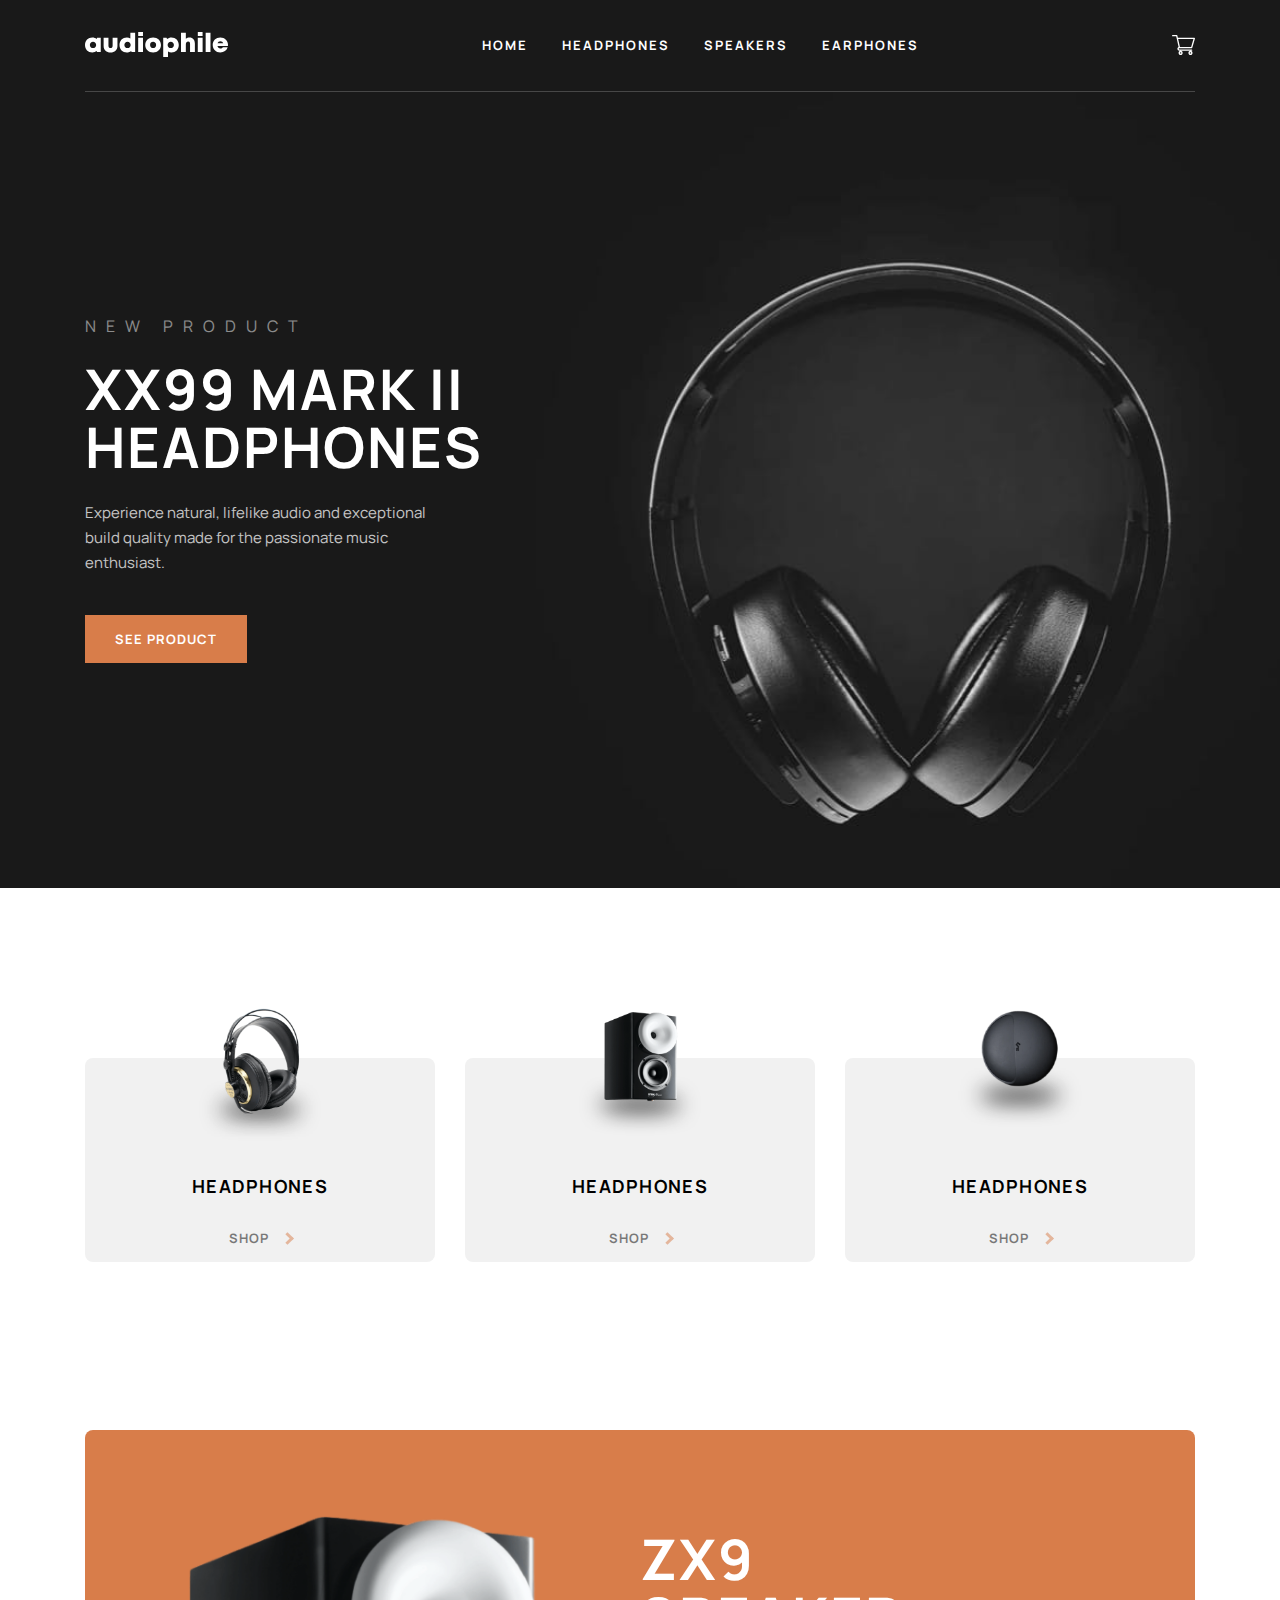
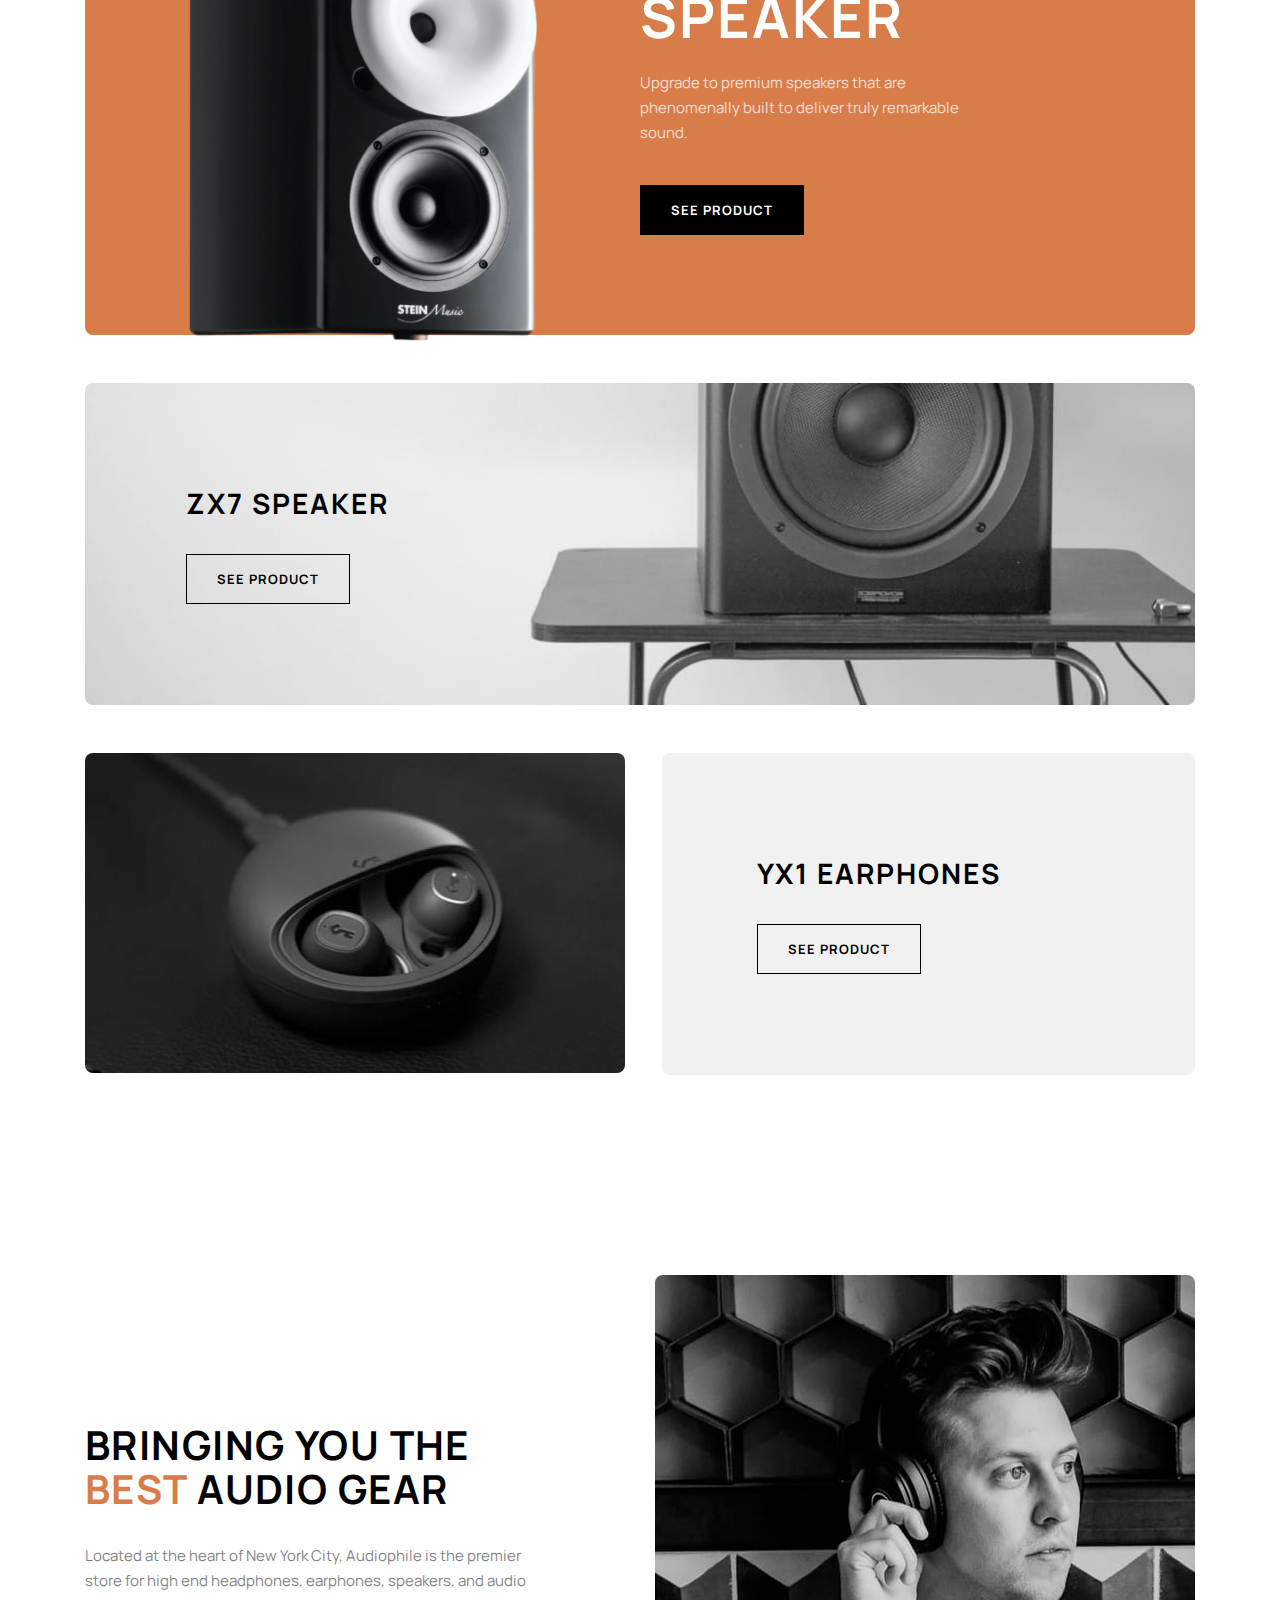
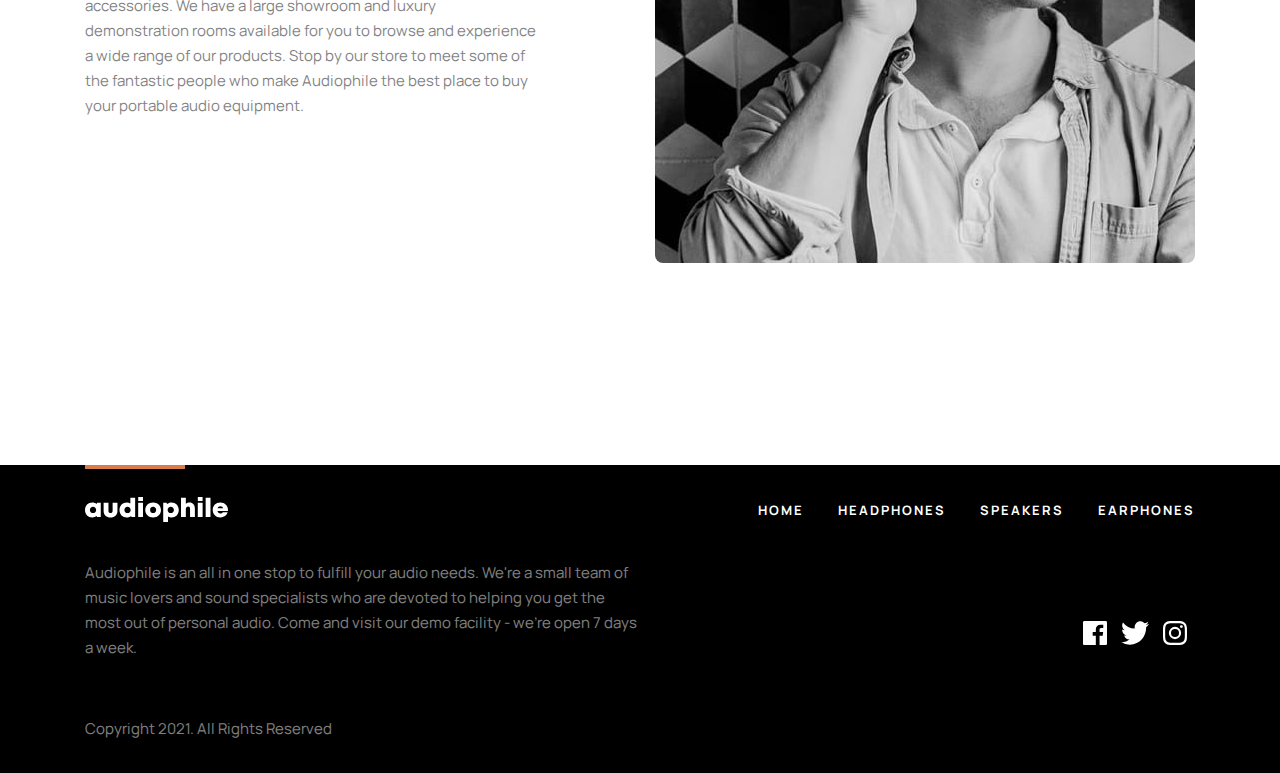
==== index.html @ 74ce6691 "audiophile" ====
<!DOCTYPE html>
<html lang="en">
  <head>
    <meta charset="UTF-8" />
    <meta http-equiv="X-UA-Compatible" content="IE=edge" />
    <meta name="viewport" content="width=device-width, initial-scale=1.0" />
    <title>Audiophile</title>
    <link rel="stylesheet" href="assets/css/global.css" />
  </head>
  <body>
    <header>
      <div class="container">
        <div class="logo">
          <a href="index.html">
            <img src="assets/images/shared/desktop/logo.svg" alt="logo" />
          </a>
        </div>
        <nav>
          <ul>
            <li>
              <a href="index.html">home</a>
            </li>
            <li>
              <a href="#">headphones</a>
            </li>
            <li>
              <a href="#">speakers</a>
            </li>
            <li>
              <a href="#">earphones</a>
            </li>
          </ul>
        </nav>
        <div class="cart">
          <a href="#">
            <img src="assets/images/shared/desktop/icon-cart.svg" alt="cart" />
          </a>
        </div>
      </div>
    </header>

    <main>
      <section class="new-product">
        <div class="container">
          <div class="text-content">
            <h3>new product</h3>
            <h1>
              XX99 Mark II <br />
              HeadphoneS
            </h1>
            <p>
              Experience natural, lifelike audio and exceptional build quality
              made for the passionate music enthusiast.
            </p>
            <button type="button">see product</button>
          </div>
        </div>
      </section>
      <section class="products">
        <div class="container">
          <a href="#"
            ><div>
              <img
                src="assets/images/shared/desktop/image-category-thumbnail-headphones.png"
                alt="headphones"
              />
              <h2>headphones</h2>
              <button><span>shop</span></button>
            </div></a
          >
          <a href="#"
            ><div>
              <img
                src="assets/images/shared/desktop/image-category-thumbnail-speakers.png"
                alt="headphones"
              />
              <h2>headphones</h2>
              <button><span>shop</span></button>
            </div></a
          >
          <a href="#"
            ><div>
              <img
                src="assets/images/shared/desktop/image-category-thumbnail-earphones.png"
                alt="headphones"
              />
              <h2>headphones</h2>
              <button><span>shop</span></button>
            </div></a
          >
        </div>
      </section>
      <section class="products-layout">
        <div class="container">
          <div class="speaker1">
            <div class="img-container">
              <img
                src="assets/images/home/desktop/image-speaker-zx9.png"
                alt="speaker"
              />
            </div>
            <div class="text-content">
              <h2>
                ZX9 <br />
                SPEAKER
              </h2>
              <p>
                Upgrade to premium speakers that are phenomenally built to
                deliver truly remarkable sound.
              </p>
              <button type="button">see product</button>
            </div>
          </div>
          <div class="speaker2">
            <div class="text-content">
              <h2>ZX7 SPEAKER</h2>
              <button>see product</button>
            </div>
          </div>
          <div class="earphones">
            <div class="img-container">
              <img
                src="assets/images/home/desktop/image-earphones-yx1.jpg"
                alt="earphones"
              />
            </div>
            <div class="text-container">
              <div class="text-content">
                <h2>YX1 EARPHONES</h2>
                <button>see product</button>
              </div>
            </div>
          </div>
        </div>
      </section>
      <section class="audio-gear">
        <div class="container">
          <div class="text-container">
            <div class="text-content">
              <h2>Bringing you the <strong>best</strong> audio gear</h2>
              <p>
                Located at the heart of New York City, Audiophile is the premier
                store for high end headphones, earphones, speakers, and audio
                accessories. We have a large showroom and luxury demonstration
                rooms available for you to browse and experience a wide range of
                our products. Stop by our store to meet some of the fantastic
                people who make Audiophile the best place to buy your portable
                audio equipment.
              </p>
            </div>
          </div>
          <div class="img-container">
            <img
              src="assets/images/shared/desktop/image-best-gear.jpg"
              alt="gear"
            />
          </div>
        </div>
      </section>
    </main>
    
    <footer>
      <div class="container">
          <div class="rect">

          </div>
        <div class="navigation">
          <div class="logo">
            <a href="index.html">
              <img src="assets/images/shared/desktop/logo.svg" alt="logo" />
            </a>
          </div>
          <nav>
            <ul>
              <li>
                <a href="index.html">home</a>
              </li>
              <li>
                <a href="#">headphones</a>
              </li>
              <li>
                <a href="#">speakers</a>
              </li>
              <li>
                <a href="#">earphones</a>
              </li>
            </ul>
          </nav>
        </div>
        <div class="info">
          <div class="about">
            <p class="about-text">
              Audiophile is an all in one stop to fulfill your audio needs.
              We're a small team of music lovers and sound specialists who are
              devoted to helping you get the most out of personal audio. Come
              and visit our demo facility - we’re open 7 days a week.
            </p>
            <p class="copyright">Copyright 2021. All Rights Reserved</p>
          </div>
          <div class="social">
            <a href=""
              ><img
                src="assets/images/shared/desktop/icon-facebook.svg"
                alt="icon-facebook"
            /></a>
            <a href=""
              ><img
                src="assets/images/shared/desktop/icon-twitter.svg"
                alt="icon-twitter"
            /></a>
            <a href=""
              ><img
                src="assets/images/shared/desktop/icon-instagram.svg"
                alt="icon-instagram"
            /></a>
          </div>
        </div>
      </div>
    </footer>
  </body>
</html>
---- assets/css/global.css ----
* {
  -webkit-box-sizing: border-box;
          box-sizing: border-box;
}

.container {
  max-width: 1110px;
  width: 100%;
  margin: 0 auto;
}

/*#region mixins*/
/*#endregion mixins*/
/*#region colors*/
/*#endregion colors*/
/*#region fonts*/
@font-face {
  font-family: "Manrope-regular";
  src: url("../../assets/fonts/manrope-regular/Manrope-Regular.woff2") format("woff2"), url("../../assets/fonts/manrope-regular/Manrope-Regular.woff") format("woff"), url("../../assets/fonts/manrope-regular/Manrope-Regular.ttf") format("truetype");
  font-weight: normal;
  font-style: normal;
  font-display: swap;
}

@font-face {
  font-family: "Manrope-bold";
  src: url("../../assets/fonts/manrope-bold/Manrope-Bold.woff2") format("woff2"), url("../../assets/fonts/manrope-bold/Manrope-Bold.woff") format("woff"), url("../../assets/fonts/manrope-bold/Manrope-Bold.ttf") format("truetype");
  font-weight: bold;
  font-style: normal;
  font-display: swap;
}

/*#endregion fonts*/
/*#region resetScss*/
html,
body,
div,
span,
applet,
object,
iframe,
h1,
h2,
h3,
h4,
h5,
h6,
p,
blockquote,
pre,
a,
abbr,
acronym,
address,
big,
cite,
code,
del,
dfn,
em,
img,
ins,
kbd,
q,
s,
samp,
small,
strike,
strong,
sub,
sup,
tt,
var,
b,
u,
i,
center,
dl,
dt,
dd,
ol,
ul,
li,
fieldset,
form,
label,
legend,
table,
caption,
tbody,
tfoot,
thead,
tr,
th,
td,
article,
aside,
canvas,
details,
embed,
figure,
figcaption,
footer,
header,
hgroup,
menu,
nav,
output,
ruby,
section,
summary,
time,
mark,
audio,
video {
  margin: 0;
  padding: 0;
  border: 0;
  font-size: 100%;
  font: inherit;
  vertical-align: baseline;
}

/* HTML5 display-role reset for older browsers */
article,
aside,
details,
figcaption,
figure,
footer,
header,
hgroup,
menu,
nav,
section {
  display: block;
}

body {
  line-height: 1;
}

ol,
ul {
  list-style: none;
}

blockquote,
q {
  quotes: none;
}

blockquote:before, blockquote:after {
  content: "";
  content: none;
}

q:before, q:after {
  content: "";
  content: none;
}

table {
  border-collapse: collapse;
  border-spacing: 0;
}

a {
  text-decoration: none;
}

/*#endregion resetScss*/
body {
  font-family: "manrope-regular";
}

body header {
  background: #191919;
  width: 100%;
}

body header .container {
  padding: 32px 0;
  border-bottom: 1px solid rgba(255, 255, 255, 0.2);
  display: -webkit-box;
  display: -ms-flexbox;
  display: flex;
  -webkit-box-pack: justify;
      -ms-flex-pack: justify;
          justify-content: space-between;
  -webkit-box-align: center;
      -ms-flex-align: center;
          align-items: center;
}

body header .container nav ul {
  display: -webkit-box;
  display: -ms-flexbox;
  display: flex;
}

body header .container nav ul li {
  margin: 0 17px;
}

body header .container nav ul li a {
  color: #fff;
  text-transform: uppercase;
  font-family: "manrope-bold";
  letter-spacing: 2px;
  line-height: 25px;
  font-size: 13px;
}

body header .container nav ul li a:hover {
  color: #d87d4a;
}

body main section.new-product {
  width: 100%;
  background: url("../../assets/images/home/desktop/image-hero.jpg") no-repeat;
  background-size: cover;
  background-position: bottom;
  padding: 225px 0;
}

body main section.new-product .container {
  display: -webkit-box;
  display: -ms-flexbox;
  display: flex;
  -webkit-box-pack: start;
      -ms-flex-pack: start;
          justify-content: flex-start;
  -webkit-box-align: center;
      -ms-flex-align: center;
          align-items: center;
}

body main section.new-product .container .text-content {
  width: 36%;
  color: #fff;
}

body main section.new-product .container .text-content h3 {
  line-height: 19px;
  letter-spacing: 10px;
  text-transform: uppercase;
  opacity: 0.5;
}

body main section.new-product .container .text-content h1 {
  font-family: "manrope-bold";
  font-size: 56px;
  line-height: 58px;
  letter-spacing: 2px;
  text-transform: uppercase;
  margin: 24px 0;
}

body main section.new-product .container .text-content p {
  width: 87%;
  opacity: 0.75;
  font-size: 15px;
  line-height: 25px;
  margin-bottom: 40px;
}

body main section.new-product .container .text-content button {
  text-transform: uppercase;
  border: none;
  outline: none;
  background: #d87d4a;
  color: #fff;
  font-family: "manrope-bold";
  font-size: 13px;
  line-height: 18px;
  letter-spacing: 1px;
  padding: 15px 30px;
  cursor: pointer;
}

body main section.new-product .container .text-content button:hover {
  background: #fbaf85;
}

body main section.products {
  margin-top: 120px;
}

body main section.products .container {
  display: -webkit-box;
  display: -ms-flexbox;
  display: flex;
  -webkit-box-pack: justify;
      -ms-flex-pack: justify;
          justify-content: space-between;
  position: relative;
}

body main section.products .container a div {
  display: -webkit-box;
  display: -ms-flexbox;
  display: flex;
  -webkit-box-pack: end;
      -ms-flex-pack: end;
          justify-content: flex-end;
  -webkit-box-align: center;
      -ms-flex-align: center;
          align-items: center;
  -webkit-box-orient: vertical;
  -webkit-box-direction: normal;
      -ms-flex-direction: column;
          flex-direction: column;
  width: 350px;
  margin-top: 50px;
  background: #f1f1f1;
  border-radius: 8px;
}

body main section.products .container a div img {
  width: 144px;
  position: absolute;
  top: 0;
}

body main section.products .container a div h2 {
  font-family: "manrope-bold";
  margin-top: 116px;
  margin-bottom: 15px;
  font-size: 18px;
  line-height: 25px;
  letter-spacing: 1.29px;
  text-transform: uppercase;
  color: #000;
}

body main section.products .container a div button {
  text-transform: uppercase;
  border: none;
  outline: none;
  background: none;
  color: black;
  opacity: 0.5;
  font-family: "manrope-bold";
  font-size: 13px;
  line-height: 18px;
  letter-spacing: 1px;
  padding: 15px 30px;
  cursor: pointer;
}

body main section.products .container a div button:hover {
  color: #d87d4a;
}

body main section.products .container a div button span::after {
  content: "";
  border: solid #d87d4a;
  border-width: 0 3px 3px 0;
  display: inline-block;
  padding: 3px;
  margin-left: 14px;
  -webkit-transform: rotate(-45deg);
          transform: rotate(-45deg);
}

body main section.products-layout {
  margin-top: 168px;
  margin-bottom: 200px;
}

body main section.products-layout .container div {
  border-radius: 8px;
}

body main section.products-layout .container .speaker1 {
  background: #d87d4a;
  display: -webkit-box;
  display: -ms-flexbox;
  display: flex;
  -webkit-box-align: center;
      -ms-flex-align: center;
          align-items: center;
  padding: 100px 0;
  color: #fff;
  position: relative;
}

body main section.products-layout .container .speaker1 div {
  width: 50%;
}

body main section.products-layout .container .speaker1 .img-container {
  height: 100%;
  display: -webkit-box;
  display: -ms-flexbox;
  display: flex;
  -webkit-box-pack: center;
      -ms-flex-pack: center;
          justify-content: center;
  -webkit-box-align: end;
      -ms-flex-align: end;
          align-items: flex-end;
  -ms-flex-item-align: end;
      align-self: flex-end;
}

body main section.products-layout .container .speaker1 .img-container img {
  width: 350px;
  position: absolute;
  bottom: -6px;
}

body main section.products-layout .container .speaker1 .text-content h2 {
  font-size: 56px;
  line-height: 58px;
  letter-spacing: 2px;
  text-transform: uppercase;
  font-family: "manrope-bold";
}

body main section.products-layout .container .speaker1 .text-content p {
  width: 60%;
  margin: 24px 0 40px 0;
  opacity: 0.75;
  font-weight: 500;
  font-size: 15px;
  line-height: 25px;
}

body main section.products-layout .container .speaker1 .text-content button {
  text-transform: uppercase;
  border: 1px solid #000;
  outline: none;
  background: none;
  color: #000;
  font-family: "manrope-bold";
  font-size: 13px;
  line-height: 18px;
  letter-spacing: 1px;
  padding: 15px 30px;
  cursor: pointer;
  background: #000;
  color: #fff;
}

body main section.products-layout .container .speaker1 .text-content button:hover {
  background: #000;
  color: white;
}

body main section.products-layout .container .speaker1 .text-content button:hover {
  background: #4c4c4c;
  border: none;
}

body main section.products-layout .container .speaker2 {
  height: 100%;
  background-image: url(../../assets/images/home/desktop/image-speaker-zx7.jpg);
  padding: 101px;
  background-size: 100% 100%;
  background-repeat: no-repeat;
  background-position: left top;
  margin: 48px 0;
}

body main section.products-layout .container .speaker2 .text-content h2 {
  font-family: "manrope-bold";
  font-size: 28px;
  line-height: 38px;
  letter-spacing: 2px;
  text-transform: uppercase;
  margin-bottom: 32px;
}

body main section.products-layout .container .speaker2 .text-content button {
  text-transform: uppercase;
  border: 1px solid #000;
  outline: none;
  background: none;
  color: #000;
  font-family: "manrope-bold";
  font-size: 13px;
  line-height: 18px;
  letter-spacing: 1px;
  padding: 15px 30px;
  cursor: pointer;
}

body main section.products-layout .container .speaker2 .text-content button:hover {
  background: #000;
  color: white;
}

body main section.products-layout .container .earphones {
  display: -webkit-box;
  display: -ms-flexbox;
  display: flex;
  -webkit-box-pack: justify;
      -ms-flex-pack: justify;
          justify-content: space-between;
}

body main section.products-layout .container .earphones div {
  width: 48%;
}

body main section.products-layout .container .earphones img {
  border-radius: 8px;
}

body main section.products-layout .container .earphones .text-container {
  background: #f1f1f1;
  padding-left: 95px;
  display: -webkit-box;
  display: -ms-flexbox;
  display: flex;
  -webkit-box-orient: vertical;
  -webkit-box-direction: normal;
      -ms-flex-direction: column;
          flex-direction: column;
  -webkit-box-pack: center;
      -ms-flex-pack: center;
          justify-content: center;
}

body main section.products-layout .container .earphones .text-container .text-content {
  width: 100%;
}

body main section.products-layout .container .earphones .text-container .text-content h2 {
  font-family: "manrope-bold";
  font-size: 28px;
  line-height: 38px;
  letter-spacing: 2px;
  text-transform: uppercase;
  margin-bottom: 32px;
}

body main section.products-layout .container .earphones .text-container .text-content button {
  text-transform: uppercase;
  border: 1px solid #000;
  outline: none;
  background: none;
  color: #000;
  font-family: "manrope-bold";
  font-size: 13px;
  line-height: 18px;
  letter-spacing: 1px;
  padding: 15px 30px;
  cursor: pointer;
}

body main section.products-layout .container .earphones .text-container .text-content button:hover {
  background: #000;
  color: white;
}

body main section.audio-gear {
  margin-bottom: 200px;
}

body main section.audio-gear .container {
  display: -webkit-box;
  display: -ms-flexbox;
  display: flex;
  -webkit-box-align: center;
      -ms-flex-align: center;
          align-items: center;
}

body main section.audio-gear .container .text-container .text-content {
  width: 80%;
}

body main section.audio-gear .container .text-container .text-content h2 {
  font-family: "manrope-bold";
  font-size: 40px;
  line-height: 44px;
  letter-spacing: 1.42857px;
  text-transform: uppercase;
  margin-bottom: 32px;
}

body main section.audio-gear .container .text-container .text-content h2 strong {
  color: #d87d4a;
}

body main section.audio-gear .container .text-container .text-content p {
  font-size: 15px;
  line-height: 25px;
  opacity: 0.5;
}

body main section.audio-gear .container .img-container img {
  border-radius: 8px;
}

body footer {
  background: black;
  color: #fff;
}

body footer .container {
  padding: 32px 0;
  position: relative;
}

body footer .container .rect {
  width: 100px;
  height: 4px;
  background: #d87d4a;
  position: absolute;
  top: 0;
}

body footer .container .navigation {
  display: -webkit-box;
  display: -ms-flexbox;
  display: flex;
  -webkit-box-pack: justify;
      -ms-flex-pack: justify;
          justify-content: space-between;
  -webkit-box-align: center;
      -ms-flex-align: center;
          align-items: center;
}

body footer .container .navigation nav ul {
  display: -webkit-box;
  display: -ms-flexbox;
  display: flex;
}

body footer .container .navigation nav ul li {
  margin: 0 17px;
}

body footer .container .navigation nav ul li a {
  color: #fff;
  text-transform: uppercase;
  font-family: "manrope-bold";
  letter-spacing: 2px;
  line-height: 25px;
  font-size: 13px;
}

body footer .container .navigation nav ul li a:hover {
  color: #d87d4a;
}

body footer .container .navigation nav ul li:last-child {
  margin-right: 0;
}

body footer .container .info {
  display: -webkit-box;
  display: -ms-flexbox;
  display: flex;
  -webkit-box-align: center;
      -ms-flex-align: center;
          align-items: center;
}

body footer .container .info div {
  width: 50%;
}

body footer .container .info .about {
  margin-top: 36px;
}

body footer .container .info .about .about-text {
  font-weight: 500;
  font-size: 15px;
  line-height: 25px;
  margin-bottom: 56px;
  opacity: 0.5;
}

body footer .container .info .about .copyright {
  font-size: 15px;
  line-height: 25px;
  opacity: 0.5;
}

body footer .container .info .social {
  display: -webkit-box;
  display: -ms-flexbox;
  display: flex;
  -webkit-box-pack: end;
      -ms-flex-pack: end;
          justify-content: flex-end;
}

body footer .container .info .social:nth-child(2) a {
  display: -webkit-box;
  display: -ms-flexbox;
  display: flex;
  -webkit-box-pack: center;
      -ms-flex-pack: center;
          justify-content: center;
  margin: 0 8px;
}

body footer .container .info .social:hover a img {
  background: #d87d4a;
}
/*# sourceMappingURL=global.css.map */
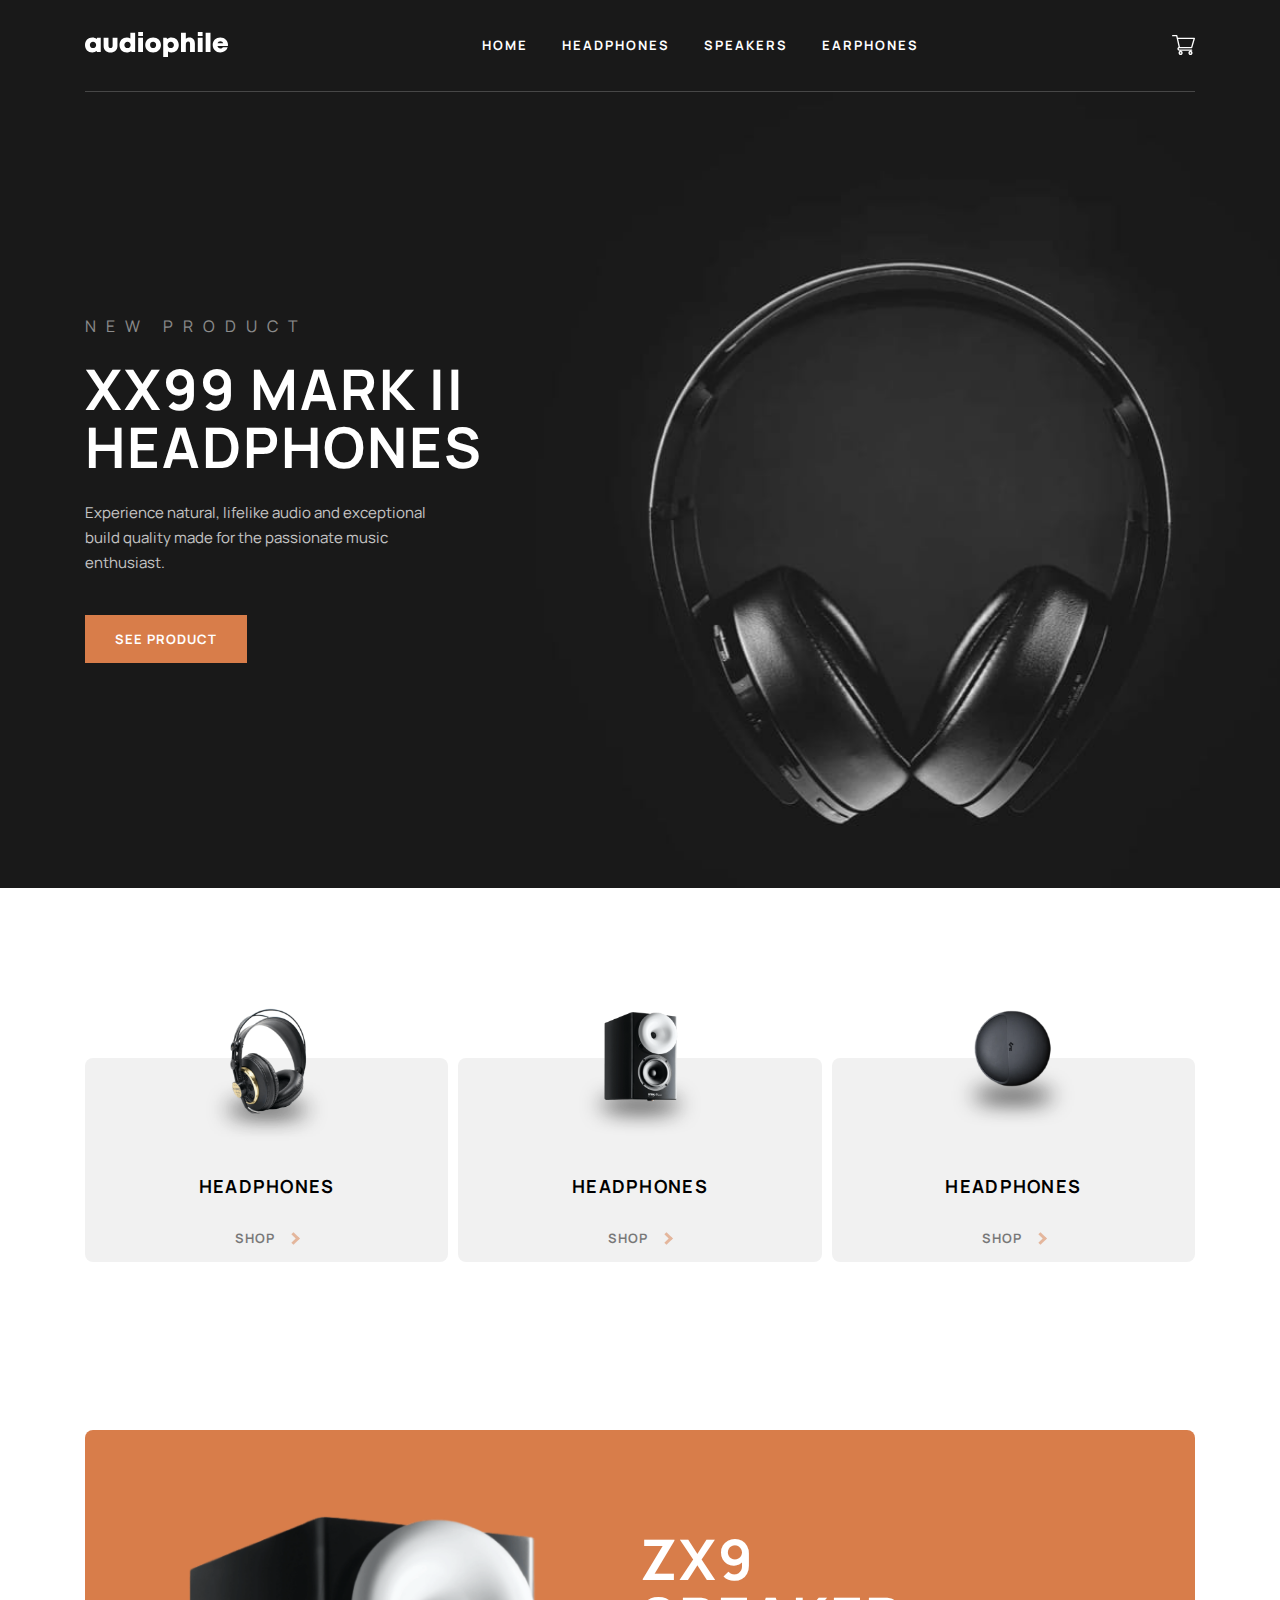
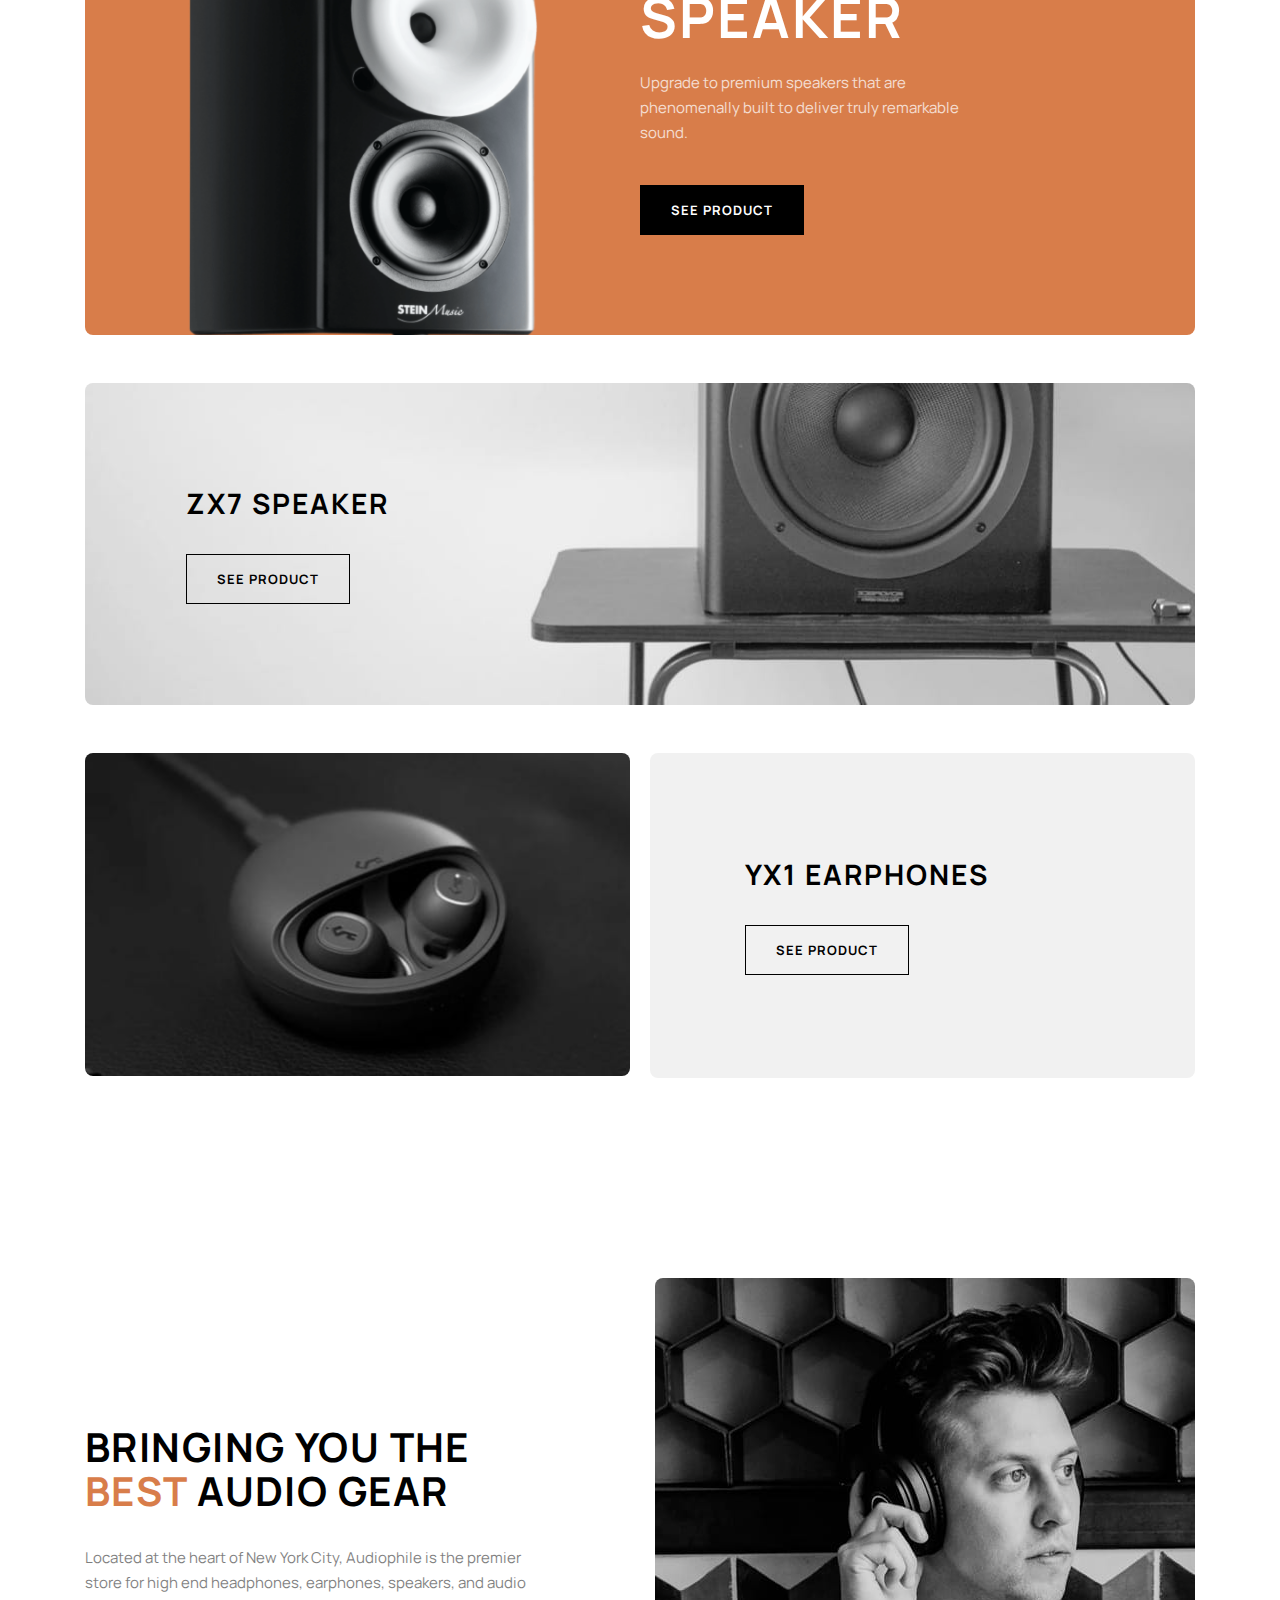
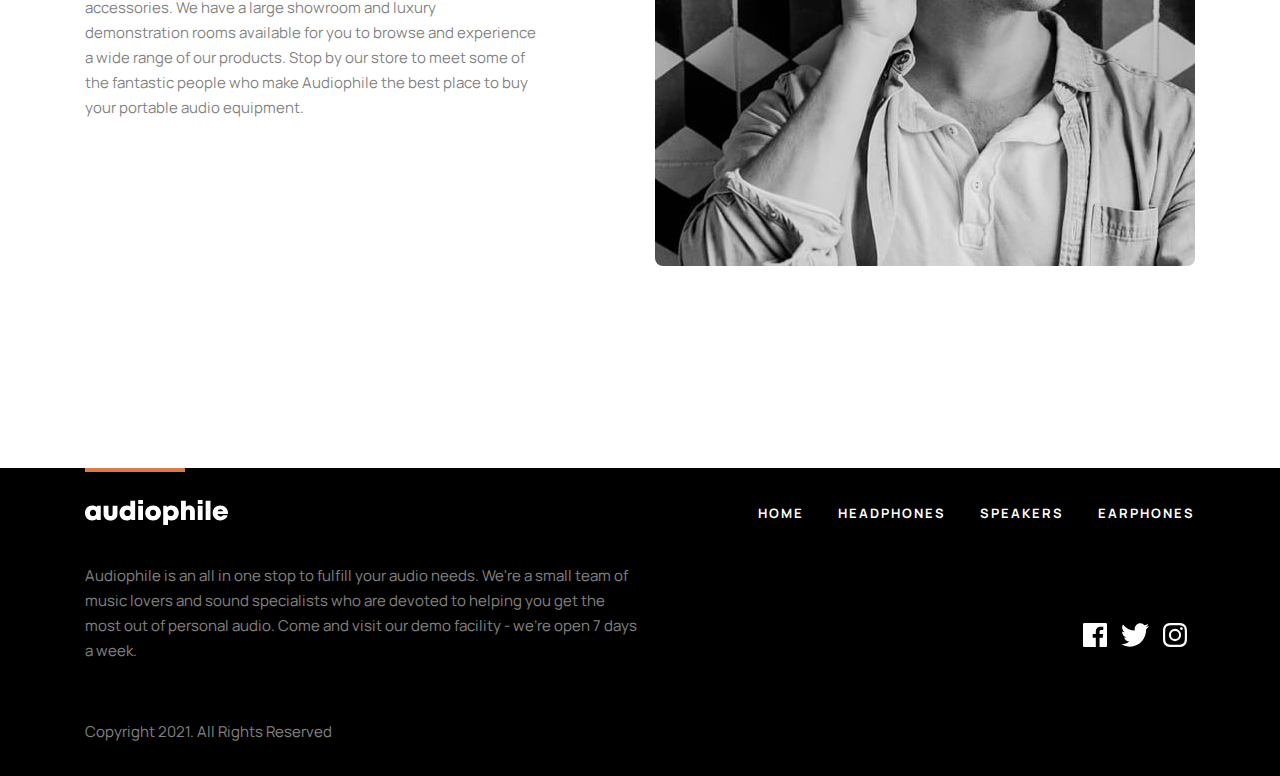
==== commit 51145870: "tablet - home page and categories" ====
--- a/index.html
+++ b/index.html
@@ -10,7 +10,11 @@
   <body>
     <header>
       <div class="container">
+        
         <div class="logo">
+          <div class="burger-menu">
+            <img src="assets/images/home/tablet/icon-burger-menu.svg" alt="">
+          </div>
           <a href="index.html">
             <img src="assets/images/shared/desktop/logo.svg" alt="logo" />
           </a>
@@ -21,17 +25,17 @@
               <a href="index.html">home</a>
             </li>
             <li>
-              <a href="#">headphones</a>
+              <a href="./src/pages/headphones.html">headphones</a>
             </li>
             <li>
-              <a href="#">speakers</a>
+              <a href="./src/pages/speakers.html">speakers</a>
             </li>
             <li>
-              <a href="#">earphones</a>
+              <a href="./src/pages/earphones.html">earphones</a>
             </li>
           </ul>
         </nav>
-        <div class="cart">
+        <div class="cart" id="cart">
           <a href="#">
             <img src="assets/images/shared/desktop/icon-cart.svg" alt="cart" />
           </a>
@@ -40,12 +44,90 @@
     </header>
 
     <main>
+      <div id="myModal" class="modal hidden">
+        <div class="container">
+          <div class="modal-content" id="modal-content">
+            <div class="cart-title">
+              <h2>cart (3)</h2>
+              <p>remove all</p>
+            </div>
+            <div class="product-list">
+              <div class="product">
+                <img
+                  src="../../assets/images/cart/image-xx99-mark-two-headphones.jpg"
+                  alt="speaker"
+                />
+                <div class="info">
+                  <div class="title">
+                    <p class="product-title">XX99 MK II</p>
+                  </div>
+                  <div class="price">
+                    <span>2,999</span>
+                  </div>
+                </div>
+                <div class="count">
+                  <button id="minus">-</button>
+                  <input type="number" id="count" value="1" disabled min="1" />
+                  <button id="plus">+</button>
+                </div>
+              </div>
+              <div class="product">
+                <img
+                  src="../../assets/images/cart/image-xx99-mark-two-headphones.jpg"
+                  alt="speaker"
+                />
+                <div class="info">
+                  <div class="title">
+                    <p class="product-title">XX99 MK II</p>
+                  </div>
+                  <div class="price">
+                    <span>2,999</span>
+                  </div>
+                </div>
+                <div class="count">
+                  <button id="minus">-</button>
+                  <input type="number" id="count" value="1" disabled min="1" />
+                  <button id="plus">+</button>
+                </div>
+              </div>
+              <div class="product">
+                <img
+                  src="../../assets/images/cart/image-xx99-mark-two-headphones.jpg"
+                  alt="speaker"
+                />
+                <div class="info">
+                  <div class="title">
+                    <p class="product-title">XX99 MK II</p>
+                  </div>
+                  <div class="price">
+                    <span>2,999</span>
+                  </div>
+                </div>
+                <div class="count">
+                  <button id="minus">-</button>
+                  <input type="number" id="count" value="1" disabled min="1" />
+                  <button id="plus">+</button>
+                </div>
+              </div>
+            </div>
+            <div class="total">
+              <h3>total</h3>
+              <div class="price">
+                <span>5,396</span>
+              </div>
+            </div>
+            <button type="button" onclick="location.href='src/pages/checkout.html'">
+              checkout
+            </button>
+          </div>
+        </div>
+      </div>
       <section class="new-product">
         <div class="container">
           <div class="text-content">
             <h3>new product</h3>
             <h1>
-              XX99 Mark II <br />
+              XX99 Mark II 
               HeadphoneS
             </h1>
             <p>
@@ -96,7 +178,7 @@
             <div class="img-container">
               <img
                 src="assets/images/home/desktop/image-speaker-zx9.png"
-                alt="speaker"
+                alt="speaker" id="speaker-img"
               />
             </div>
             <div class="text-content">
@@ -217,5 +299,6 @@
         </div>
       </div>
     </footer>
+    <script src="src/js/script.js"></script>
   </body>
 </html>
--- a/assets/css/global.css
+++ b/assets/css/global.css
@@ -1,18 +1,3 @@
-* {
-  -webkit-box-sizing: border-box;
-          box-sizing: border-box;
-}
-
-.container {
-  max-width: 1110px;
-  width: 100%;
-  margin: 0 auto;
-}
-
-/*#region mixins*/
-/*#endregion mixins*/
-/*#region colors*/
-/*#endregion colors*/
 /*#region fonts*/
 @font-face {
   font-family: "Manrope-regular";
@@ -31,6 +16,14 @@
 }
 
 /*#endregion fonts*/
+/*#region colors*/
+/*#endregion colors*/
+/*#region mixins*/
+/*#endregion mixins*/
+.hidden {
+  display: none;
+}
+
 /*#region resetScss*/
 html,
 body,
@@ -169,19 +162,101 @@
   text-decoration: none;
 }
 
+* {
+  -webkit-box-sizing: border-box;
+          box-sizing: border-box;
+}
+
 /*#endregion resetScss*/
-body {
+.container {
+  max-width: 1110px;
+  width: 100%;
+  margin: 0 auto;
+}
+
+.product {
+  display: -ms-grid;
+  display: grid;
+  -ms-grid-columns: 1fr 2fr;
+      grid-template-columns: 1fr 2fr;
+  -webkit-box-align: center;
+      -ms-flex-align: center;
+          align-items: center;
+  margin-top: 24px;
+  gap: 16px;
+}
+
+.product img {
+  width: 4rem;
+}
+
+.product .info .title {
+  display: -webkit-box;
+  display: -ms-flexbox;
+  display: flex;
+  -webkit-box-pack: justify;
+      -ms-flex-pack: justify;
+          justify-content: space-between;
+  font-family: "manrope-bold";
+  font-size: 15px;
+}
+
+.product .info .title .product-title {
+  text-transform: uppercase;
+}
+
+.product .info .title .count {
+  opacity: 0.5;
+}
+
+.product .info .price {
+  margin-bottom: 0;
+}
+
+.product .info .price span {
   font-family: "manrope-regular";
-}
-
-body header {
-  background: #191919;
+  font-size: 14px;
+  opacity: 0.5;
+}
+
+.modal {
+  position: fixed;
+  /* Stay in place */
+  z-index: 1;
+  /* Sit on top */
+  padding-top: 100px;
+  /* Location of the box */
+  left: 0;
+  top: 0;
   width: 100%;
-}
-
-body header .container {
-  padding: 32px 0;
-  border-bottom: 1px solid rgba(255, 255, 255, 0.2);
+  /* Full width */
+  height: 100%;
+  /* Full height */
+  overflow: auto;
+  /* Enable scroll if needed */
+  background-color: black;
+  /* Fallback color */
+  background-color: rgba(0, 0, 0, 0.4);
+  /* Black w/ opacity */
+}
+
+.modal .container {
+  display: -webkit-box;
+  display: -ms-flexbox;
+  display: flex;
+  -webkit-box-pack: end;
+      -ms-flex-pack: end;
+          justify-content: flex-end;
+}
+
+.modal .container .modal-content {
+  width: 400px;
+  background-color: #fff;
+  border-radius: 8px;
+  padding: 32px;
+}
+
+.modal .container .modal-content .cart-title {
   display: -webkit-box;
   display: -ms-flexbox;
   display: flex;
@@ -193,6 +268,930 @@
           align-items: center;
 }
 
+.modal .container .modal-content .cart-title h2 {
+  font-family: "manrope-bold";
+  font-size: 18px;
+  letter-spacing: 1.28571px;
+  text-transform: uppercase;
+}
+
+.modal .container .modal-content .cart-title p {
+  background: none;
+  outline: none;
+  border: none;
+  cursor: pointer;
+  text-decoration: underline;
+  opacity: 0.5;
+}
+
+.modal .container .modal-content .cart-title p::first-letter {
+  text-transform: uppercase;
+}
+
+.modal .container .modal-content .cart-title p:hover {
+  color: #d87d4a;
+  opacity: 1;
+}
+
+.modal .container .modal-content .product-list .product {
+  -ms-grid-columns: 1fr 2fr 2fr;
+      grid-template-columns: 1fr 2fr 2fr;
+}
+
+.modal .container .modal-content .product-list .product .count {
+  display: -webkit-box;
+  display: -ms-flexbox;
+  display: flex;
+  -webkit-box-pack: start;
+      -ms-flex-pack: start;
+          justify-content: flex-start;
+}
+
+.modal .container .modal-content .product-list .product .count button,
+.modal .container .modal-content .product-list .product .count input {
+  width: 40px;
+  background: #f1f1f1;
+  border: 0;
+  outline: none;
+  padding: 10px;
+}
+
+.modal .container .modal-content .product-list .product .count button {
+  color: rgba(0, 0, 0, 0.25);
+  cursor: pointer;
+}
+
+.modal .container .modal-content .product-list .product .count button:hover {
+  color: #d87d4a;
+  background: #e4e4e4;
+}
+
+.modal .container .modal-content .product-list .product .count input {
+  text-align: center;
+  color: black;
+}
+
+.modal .container .modal-content .product-list .product .count input[type="number"]::-webkit-inner-spin-button {
+  -webkit-appearance: none;
+}
+
+.modal .container .modal-content .total {
+  display: -webkit-box;
+  display: -ms-flexbox;
+  display: flex;
+  -webkit-box-pack: justify;
+      -ms-flex-pack: justify;
+          justify-content: space-between;
+  -webkit-box-align: center;
+      -ms-flex-align: center;
+          align-items: center;
+  margin: 32px 0;
+}
+
+.modal .container .modal-content .total h3 {
+  text-transform: uppercase;
+  opacity: 0.5;
+}
+
+.modal .container .modal-content .total .price {
+  margin-bottom: 0;
+}
+
+.modal .container .modal-content button {
+  text-transform: uppercase;
+  border: none;
+  outline: none;
+  background: #d87d4a;
+  color: #fff;
+  font-family: "manrope-bold";
+  font-size: 13px;
+  line-height: 18px;
+  letter-spacing: 1px;
+  padding: 15px 30px;
+  cursor: pointer;
+  width: 100%;
+}
+
+.modal .container .modal-content button:hover {
+  background: #fbaf85;
+}
+
+/* The Close Button */
+.close {
+  color: #aaaaaa;
+  float: right;
+  font-size: 28px;
+  font-weight: bold;
+}
+
+.close:hover,
+.close:focus {
+  color: #000;
+  text-decoration: none;
+  cursor: pointer;
+}
+
+.price {
+  margin-bottom: 50px;
+}
+
+.price span {
+  font-family: "manrope-bold";
+  font-size: 18px;
+  line-height: 25px;
+  letter-spacing: 1.28571px;
+}
+
+.price span::before {
+  content: "$";
+  margin-right: 5px;
+}
+
+#categories-header {
+  background: #000;
+}
+
+section.category-heading {
+  padding: 97px 0;
+  background: #000;
+}
+
+section.category-heading .container h1 {
+  font-family: "manrope-bold";
+  color: #fff;
+  font-size: 40px;
+  line-height: 44px;
+  text-align: center;
+  letter-spacing: 1.42857px;
+  text-transform: uppercase;
+}
+
+section.headphones-first, section.headphones-second, section.headphones-third {
+  margin: 160px 0;
+}
+
+section.headphones-first .container, section.headphones-second .container, section.headphones-third .container {
+  display: -webkit-box;
+  display: -ms-flexbox;
+  display: flex;
+  -webkit-box-pack: justify;
+      -ms-flex-pack: justify;
+          justify-content: space-between;
+  -webkit-box-align: center;
+      -ms-flex-align: center;
+          align-items: center;
+}
+
+section.headphones-first .container div, section.headphones-second .container div, section.headphones-third .container div {
+  width: 49%;
+}
+
+section.headphones-first .container img, section.headphones-second .container img, section.headphones-third .container img {
+  width: 100%;
+}
+
+section.headphones-first .container .text-content, section.headphones-second .container .text-content, section.headphones-third .container .text-content {
+  color: #000;
+  width: 100%;
+}
+
+section.headphones-first .container .text-content h3, section.headphones-second .container .text-content h3, section.headphones-third .container .text-content h3 {
+  line-height: 19px;
+  letter-spacing: 10px;
+  text-transform: uppercase;
+  opacity: 0.5;
+}
+
+section.headphones-first .container .text-content h1, section.headphones-second .container .text-content h1, section.headphones-third .container .text-content h1 {
+  font-family: "manrope-bold";
+  font-size: 56px;
+  line-height: 58px;
+  letter-spacing: 2px;
+  text-transform: uppercase;
+  margin: 24px 0;
+}
+
+section.headphones-first .container .text-content p, section.headphones-second .container .text-content p, section.headphones-third .container .text-content p {
+  opacity: 0.75;
+  font-size: 15px;
+  line-height: 25px;
+  margin-bottom: 40px;
+}
+
+section.headphones-first .container .text-content button, section.headphones-second .container .text-content button, section.headphones-third .container .text-content button {
+  text-transform: uppercase;
+  border: none;
+  outline: none;
+  background: #d87d4a;
+  color: #fff;
+  font-family: "manrope-bold";
+  font-size: 13px;
+  line-height: 18px;
+  letter-spacing: 1px;
+  padding: 15px 30px;
+  cursor: pointer;
+}
+
+section.headphones-first .container .text-content button:hover, section.headphones-second .container .text-content button:hover, section.headphones-third .container .text-content button:hover {
+  background: #fbaf85;
+}
+
+section.headphones-first .container div, section.headphones-second .container div, section.headphones-third .container div {
+  width: 45%;
+}
+
+section.headphones-first h3, section.headphones-second h3, section.headphones-third h3 {
+  color: #d87d4a;
+}
+
+section.categories-audio-gear {
+  margin: 160px 0;
+}
+
+section.earphones-first {
+  margin: 160px 0;
+}
+
+section.earphones-first .container {
+  display: -webkit-box;
+  display: -ms-flexbox;
+  display: flex;
+  -webkit-box-pack: justify;
+      -ms-flex-pack: justify;
+          justify-content: space-between;
+  -webkit-box-align: center;
+      -ms-flex-align: center;
+          align-items: center;
+}
+
+section.earphones-first .container div {
+  width: 49%;
+}
+
+section.earphones-first .container img {
+  width: 100%;
+}
+
+section.earphones-first .container .text-content {
+  color: #000;
+  width: 100%;
+}
+
+section.earphones-first .container .text-content h3 {
+  line-height: 19px;
+  letter-spacing: 10px;
+  text-transform: uppercase;
+  opacity: 0.5;
+}
+
+section.earphones-first .container .text-content h1 {
+  font-family: "manrope-bold";
+  font-size: 56px;
+  line-height: 58px;
+  letter-spacing: 2px;
+  text-transform: uppercase;
+  margin: 24px 0;
+}
+
+section.earphones-first .container .text-content p {
+  opacity: 0.75;
+  font-size: 15px;
+  line-height: 25px;
+  margin-bottom: 40px;
+}
+
+section.earphones-first .container .text-content button {
+  text-transform: uppercase;
+  border: none;
+  outline: none;
+  background: #d87d4a;
+  color: #fff;
+  font-family: "manrope-bold";
+  font-size: 13px;
+  line-height: 18px;
+  letter-spacing: 1px;
+  padding: 15px 30px;
+  cursor: pointer;
+}
+
+section.earphones-first .container .text-content button:hover {
+  background: #fbaf85;
+}
+
+section.earphones-first .container div {
+  width: 45%;
+}
+
+section.earphones-first h3 {
+  color: #d87d4a;
+}
+
+section.speakers-first, section.speakers-second {
+  margin: 160px 0;
+}
+
+section.speakers-first .container, section.speakers-second .container {
+  display: -webkit-box;
+  display: -ms-flexbox;
+  display: flex;
+  -webkit-box-pack: justify;
+      -ms-flex-pack: justify;
+          justify-content: space-between;
+  -webkit-box-align: center;
+      -ms-flex-align: center;
+          align-items: center;
+}
+
+section.speakers-first .container div, section.speakers-second .container div {
+  width: 49%;
+}
+
+section.speakers-first .container img, section.speakers-second .container img {
+  width: 100%;
+}
+
+section.speakers-first .container .text-content, section.speakers-second .container .text-content {
+  color: #000;
+  width: 100%;
+}
+
+section.speakers-first .container .text-content h3, section.speakers-second .container .text-content h3 {
+  line-height: 19px;
+  letter-spacing: 10px;
+  text-transform: uppercase;
+  opacity: 0.5;
+}
+
+section.speakers-first .container .text-content h1, section.speakers-second .container .text-content h1 {
+  font-family: "manrope-bold";
+  font-size: 56px;
+  line-height: 58px;
+  letter-spacing: 2px;
+  text-transform: uppercase;
+  margin: 24px 0;
+}
+
+section.speakers-first .container .text-content p, section.speakers-second .container .text-content p {
+  opacity: 0.75;
+  font-size: 15px;
+  line-height: 25px;
+  margin-bottom: 40px;
+}
+
+section.speakers-first .container .text-content button, section.speakers-second .container .text-content button {
+  text-transform: uppercase;
+  border: none;
+  outline: none;
+  background: #d87d4a;
+  color: #fff;
+  font-family: "manrope-bold";
+  font-size: 13px;
+  line-height: 18px;
+  letter-spacing: 1px;
+  padding: 15px 30px;
+  cursor: pointer;
+}
+
+section.speakers-first .container .text-content button:hover, section.speakers-second .container .text-content button:hover {
+  background: #fbaf85;
+}
+
+section.speakers-first .container div, section.speakers-second .container div {
+  width: 45%;
+}
+
+section.speakers-first h3, section.speakers-second h3 {
+  color: #d87d4a;
+}
+
+section.go-back {
+  margin: 60px 0;
+}
+
+section.headphones-first-detail {
+  margin: 60px 0;
+}
+
+section.headphones-first-detail .container .text-container .text-content .buttons {
+  width: 65%;
+  display: -webkit-box;
+  display: -ms-flexbox;
+  display: flex;
+}
+
+section.headphones-first-detail .container .text-container .text-content .buttons .count {
+  display: -webkit-box;
+  display: -ms-flexbox;
+  display: flex;
+  -webkit-box-pack: start;
+      -ms-flex-pack: start;
+          justify-content: flex-start;
+}
+
+section.headphones-first-detail .container .text-container .text-content .buttons .count button,
+section.headphones-first-detail .container .text-container .text-content .buttons .count input {
+  width: 40px;
+  padding: 0;
+  background: #f1f1f1;
+}
+
+section.headphones-first-detail .container .text-container .text-content .buttons .count button {
+  color: rgba(0, 0, 0, 0.25);
+}
+
+section.headphones-first-detail .container .text-container .text-content .buttons .count button:hover {
+  color: #d87d4a;
+  background: #e4e4e4;
+}
+
+section.headphones-first-detail .container .text-container .text-content .buttons .count input {
+  border: 0;
+  text-align: center;
+}
+
+section.headphones-first-detail .container .text-container .text-content .buttons .count input[type="number"]::-webkit-inner-spin-button {
+  -webkit-appearance: none;
+}
+
+section.features .container {
+  display: -webkit-box;
+  display: -ms-flexbox;
+  display: flex;
+  -webkit-box-pack: justify;
+      -ms-flex-pack: justify;
+          justify-content: space-between;
+}
+
+section.features .container #features {
+  width: 60%;
+}
+
+section.features .container #features p {
+  margin-top: 32px;
+  opacity: 0.5;
+}
+
+section.features .container div h2 {
+  font-family: "manrope-bold";
+  margin-bottom: 32px;
+  font-size: 32px;
+  line-height: 36px;
+  letter-spacing: 1.14286px;
+  text-transform: uppercase;
+}
+
+section.features .container #in-the-box {
+  width: 30%;
+}
+
+section.features .container #in-the-box ul li {
+  margin-bottom: 8px;
+  color: rgba(0, 0, 0, 0.5);
+}
+
+section.features .container #in-the-box ul li span {
+  color: #d87d4a;
+  margin-right: 24px;
+}
+
+section.products-gallery {
+  margin: 160px 0;
+}
+
+section.products-gallery .container {
+  display: -ms-grid;
+  display: grid;
+  -ms-grid-rows: 1fr 1fr;
+      grid-template-rows: 1fr 1fr;
+  -ms-grid-columns: 445px 640px;
+      grid-template-columns: 445px 640px;
+  gap: 32px;
+}
+
+section.products-gallery .container div img {
+  border-radius: 8px;
+}
+
+section.products-gallery .container #third {
+  -ms-grid-column: 2;
+  grid-column: 2;
+  -ms-grid-row: 1;
+  -ms-grid-row-span: 2;
+  grid-row: 1/3;
+}
+
+section.also-like h2 {
+  text-align: center;
+  font-family: "manrope-bold";
+  font-size: 32px;
+  line-height: 36px;
+  letter-spacing: 1.14286px;
+  text-transform: uppercase;
+  margin-bottom: 64px;
+}
+
+section.also-like .container {
+  display: -ms-grid;
+  display: grid;
+  -ms-grid-columns: (minmax(150px, 1fr))[auto-fit];
+      grid-template-columns: repeat(auto-fit, minmax(150px, 1fr));
+  gap: 30px;
+}
+
+section.also-like .container .product-container {
+  width: 100%;
+  display: -webkit-box;
+  display: -ms-flexbox;
+  display: flex;
+  -webkit-box-pack: justify;
+      -ms-flex-pack: justify;
+          justify-content: space-between;
+  -webkit-box-align: center;
+      -ms-flex-align: center;
+          align-items: center;
+  -webkit-box-orient: vertical;
+  -webkit-box-direction: normal;
+      -ms-flex-direction: column;
+          flex-direction: column;
+}
+
+section.also-like .container .product-container .image-container {
+  width: 100%;
+}
+
+section.also-like .container .product-container .image-container img {
+  width: 100%;
+  -o-object-fit: contain;
+     object-fit: contain;
+}
+
+section.also-like .container .product-container h2 {
+  font-family: "manrope-bold";
+  font-size: 24px;
+  line-height: 33px;
+  text-align: center;
+  letter-spacing: 1.71429px;
+  text-transform: uppercase;
+  margin: 40px 0;
+}
+
+section.also-like .container .product-container button {
+  text-transform: uppercase;
+  border: none;
+  outline: none;
+  background: #d87d4a;
+  color: #fff;
+  font-family: "manrope-bold";
+  font-size: 13px;
+  line-height: 18px;
+  letter-spacing: 1px;
+  padding: 15px 30px;
+  cursor: pointer;
+}
+
+section.also-like .container .product-container button:hover {
+  background: #fbaf85;
+}
+
+#checkout-body {
+  background: #fafafa;
+}
+
+section.checkout {
+  margin-bottom: 140px;
+}
+
+section.checkout .container form {
+  display: -ms-grid;
+  display: grid;
+  -ms-grid-columns: 2fr 1fr;
+      grid-template-columns: 2fr 1fr;
+  gap: 30px;
+}
+
+section.checkout .container form .checkout-details {
+  background: #fff;
+  padding: 54px 48px;
+  border-radius: 8px;
+}
+
+section.checkout .container form .checkout-details h1 {
+  font-family: "manrope-bold";
+  font-size: 32px;
+  line-height: 36px;
+  letter-spacing: 1.14286px;
+  text-transform: uppercase;
+}
+
+section.checkout .container form .checkout-details fieldset {
+  margin-top: 32px;
+}
+
+section.checkout .container form .checkout-details fieldset legend {
+  font-family: "manrope-bold";
+  text-transform: uppercase;
+  color: #d87d4a;
+  font-size: 0.8125rem;
+  letter-spacing: 0.0581rem;
+  margin-bottom: 1rem;
+}
+
+section.checkout .container form .checkout-details fieldset .fields {
+  display: -ms-grid;
+  display: grid;
+  -ms-grid-columns: (minmax(280px, 1fr))[auto-fit];
+      grid-template-columns: repeat(auto-fit, minmax(280px, 1fr));
+  gap: 24px 16px;
+}
+
+section.checkout .container form .checkout-details fieldset .fields .input {
+  display: -webkit-box;
+  display: -ms-flexbox;
+  display: flex;
+  -webkit-box-orient: vertical;
+  -webkit-box-direction: normal;
+      -ms-flex-direction: column;
+          flex-direction: column;
+}
+
+section.checkout .container form .checkout-details fieldset .fields .input .input-top-text {
+  display: -webkit-box;
+  display: -ms-flexbox;
+  display: flex;
+  -webkit-box-pack: justify;
+      -ms-flex-pack: justify;
+          justify-content: space-between;
+}
+
+section.checkout .container form .checkout-details fieldset .fields .input .input-top-text label, section.checkout .container form .checkout-details fieldset .fields .input .input-top-text p {
+  font-family: "manrope-bold";
+  margin-bottom: 9px;
+  font-size: 12px;
+  line-height: 16px;
+  letter-spacing: -0.214286px;
+}
+
+section.checkout .container form .checkout-details fieldset .fields .input input {
+  padding: 1rem 0 1rem 1rem;
+  border: 1px solid #CFCFCF;
+  border-radius: 8px;
+}
+
+section.checkout .container form .checkout-details .shipping-info .fields .input:first-child {
+  -ms-grid-column: 1;
+  -ms-grid-column-span: 2;
+  grid-column: 1/3;
+}
+
+section.checkout .container form .checkout-details .payment-details .method-radio {
+  border: 1px solid;
+  border-color: #CFCFCF;
+  padding: 1rem 0 1rem 3.25rem;
+  border-radius: 0.5rem;
+  font-size: 0.875rem;
+  display: block;
+  position: relative;
+  margin-bottom: 1rem;
+  cursor: pointer;
+}
+
+section.checkout .container form .checkout-details .payment-details .method-radio input {
+  border: 0px;
+  clip: rect(0px, 0px, 0px, 0px);
+  height: 1px;
+  width: 1px;
+  margin: -1px;
+  padding: 0px;
+  overflow: hidden;
+  white-space: nowrap;
+  position: absolute;
+}
+
+section.checkout .container form .checkout-details .payment-details .method-radio .radio-custom {
+  display: -webkit-box;
+  display: -ms-flexbox;
+  display: flex;
+  -webkit-box-pack: center;
+      -ms-flex-pack: center;
+          justify-content: center;
+  -webkit-box-align: center;
+      -ms-flex-align: center;
+          align-items: center;
+  width: 20px;
+  height: 20px;
+  border: 1px solid;
+  border-color: #CFCFCF;
+  border-radius: 50%;
+  position: absolute;
+  left: 1rem;
+}
+
+section.checkout .container form .checkout-details .payment-details .method-radio .radio-custom::after {
+  content: "";
+  position: absolute;
+  background: #d87d4a;
+  width: 10px;
+  height: 10px;
+  border-radius: 50%;
+  -webkit-transition: -webkit-transform 0.3s linear;
+  transition: -webkit-transform 0.3s linear;
+  transition: transform 0.3s linear;
+  transition: transform 0.3s linear, -webkit-transform 0.3s linear;
+}
+
+section.checkout .container form .checkout-details .payment-details .cash-on-delivery {
+  -ms-grid-column: 1;
+  -ms-grid-column-span: 2;
+  grid-column: 1/3;
+  gap: 32px;
+  display: -webkit-box;
+  display: -ms-flexbox;
+  display: flex;
+}
+
+section.checkout .container form .checkout-details .payment-details .hidden {
+  display: none;
+}
+
+section.checkout .container form .summary {
+  background: #fff;
+  border-radius: 8px;
+  padding: 32px;
+}
+
+section.checkout .container form .summary h2 {
+  font-family: "manrope-bold";
+  font-size: 18px;
+  line-height: 25px;
+  letter-spacing: 1.28571px;
+  text-transform: uppercase;
+}
+
+section.checkout .container form .summary .cart-info {
+  margin: 32px 0;
+}
+
+section.checkout .container form .summary .cart-info > div {
+  display: -webkit-box;
+  display: -ms-flexbox;
+  display: flex;
+  -webkit-box-pack: justify;
+      -ms-flex-pack: justify;
+          justify-content: space-between;
+  -webkit-box-align: center;
+      -ms-flex-align: center;
+          align-items: center;
+  margin-bottom: 8px;
+}
+
+section.checkout .container form .summary .cart-info > div p {
+  text-transform: uppercase;
+  opacity: 0.5;
+}
+
+section.checkout .container form .summary .cart-info > div .price {
+  margin-bottom: 0;
+}
+
+section.checkout .container form .summary .cart-info .grand-total {
+  margin-top: 24px;
+}
+
+section.checkout .container form .summary .cart-info .grand-total .price {
+  color: #d87d4a;
+}
+
+section.checkout .container form .summary .continue button {
+  text-transform: uppercase;
+  border: none;
+  outline: none;
+  background: #d87d4a;
+  color: #fff;
+  font-family: "manrope-bold";
+  font-size: 13px;
+  line-height: 18px;
+  letter-spacing: 1px;
+  padding: 15px 30px;
+  cursor: pointer;
+  width: 100%;
+}
+
+section.checkout .container form .summary .continue button:hover {
+  background: #fbaf85;
+}
+
+#checkout-container {
+  -webkit-box-pack: center;
+      -ms-flex-pack: center;
+          justify-content: center;
+  position: relative;
+  top: 20%;
+}
+
+#checkout-container #modal-content {
+  width: 540px;
+}
+
+#checkout-container #modal-content h2 {
+  font-family: "manrope-bold";
+  font-size: 32px;
+  line-height: 36px;
+  letter-spacing: 1.14286px;
+  text-transform: uppercase;
+  margin: 30px 0 20px 0;
+}
+
+#checkout-container #modal-content .message {
+  opacity: 0.5;
+}
+
+#checkout-container #modal-content .order-product {
+  display: -ms-grid;
+  display: grid;
+  -ms-grid-columns: 2fr 1fr;
+      grid-template-columns: 2fr 1fr;
+  margin-bottom: 48px;
+  margin-top: 32px;
+}
+
+#checkout-container #modal-content .order-product .item {
+  padding: 24px;
+  background: #f1f1f1;
+  border-radius: 8px 0 0 8px;
+}
+
+#checkout-container #modal-content .order-product .item .product {
+  margin: 0;
+}
+
+#checkout-container #modal-content .order-product .item .hidden {
+  display: none;
+}
+
+#checkout-container #modal-content .order-product .item .other, #checkout-container #modal-content .order-product .item .temp {
+  border-top: 1px solid #CFCFCF;
+  text-align: center;
+  font-family: "manrope-bold";
+  opacity: 0.5;
+  font-size: 12px;
+  line-height: 16px;
+  letter-spacing: -0.214286px;
+  padding-top: 12px;
+  cursor: pointer;
+}
+
+#checkout-container #modal-content .order-product #grand-total {
+  background: #000;
+  height: 100%;
+  color: #fff;
+  border-radius: 0 8px 8px 0;
+  display: -webkit-box;
+  display: -ms-flexbox;
+  display: flex;
+  -webkit-box-orient: vertical;
+  -webkit-box-direction: normal;
+      -ms-flex-direction: column;
+          flex-direction: column;
+  -webkit-box-pack: center;
+      -ms-flex-pack: center;
+          justify-content: center;
+  padding-left: 32px;
+}
+
+#checkout-container #modal-content .order-product #grand-total p {
+  opacity: 0.5;
+  text-transform: uppercase;
+  font-size: 15px;
+  line-height: 25px;
+}
+
+#checkout-container #modal-content .order-product #grand-total .price {
+  margin-bottom: 0;
+}
+
+body {
+  font-family: "manrope-regular";
+}
+
+body header {
+  background: #191919;
+  width: 100%;
+}
+
+body header .container {
+  padding: 32px 0;
+  border-bottom: 1px solid rgba(255, 255, 255, 0.2);
+  display: -webkit-box;
+  display: -ms-flexbox;
+  display: flex;
+  -webkit-box-pack: justify;
+      -ms-flex-pack: justify;
+          justify-content: space-between;
+  -webkit-box-align: center;
+      -ms-flex-align: center;
+          align-items: center;
+}
+
 body header .container nav ul {
   display: -webkit-box;
   display: -ms-flexbox;
@@ -214,6 +1213,10 @@
 
 body header .container nav ul li a:hover {
   color: #d87d4a;
+}
+
+body header .container .burger-menu {
+  display: none;
 }
 
 body main section.new-product {
@@ -288,13 +1291,12 @@
 }
 
 body main section.products .container {
-  display: -webkit-box;
-  display: -ms-flexbox;
-  display: flex;
-  -webkit-box-pack: justify;
-      -ms-flex-pack: justify;
-          justify-content: space-between;
+  display: -ms-grid;
+  display: grid;
+  -ms-grid-columns: (minmax(100px, 1fr))[auto-fit];
+      grid-template-columns: repeat(auto-fit, minmax(100px, 1fr));
   position: relative;
+  gap: 10px;
 }
 
 body main section.products .container a div {
@@ -311,7 +1313,6 @@
   -webkit-box-direction: normal;
       -ms-flex-direction: column;
           flex-direction: column;
-  width: 350px;
   margin-top: 50px;
   background: #f1f1f1;
   border-radius: 8px;
@@ -384,6 +1385,7 @@
   padding: 100px 0;
   color: #fff;
   position: relative;
+  overflow: hidden;
 }
 
 body main section.products-layout .container .speaker1 div {
@@ -493,19 +1495,15 @@
 }
 
 body main section.products-layout .container .earphones {
-  display: -webkit-box;
-  display: -ms-flexbox;
-  display: flex;
-  -webkit-box-pack: justify;
-      -ms-flex-pack: justify;
-          justify-content: space-between;
-}
-
-body main section.products-layout .container .earphones div {
-  width: 48%;
+  display: -ms-grid;
+  display: grid;
+  -ms-grid-columns: (minmax(260px, 1fr))[auto-fit];
+      grid-template-columns: repeat(auto-fit, minmax(260px, 1fr));
+  gap: 20px;
 }
 
 body main section.products-layout .container .earphones img {
+  width: 100%;
   border-radius: 8px;
 }
 
@@ -706,4 +1704,186 @@
 body footer .container .info .social:hover a img {
   background: #d87d4a;
 }
+
+@media screen and (max-width: 1200px) {
+  header,
+  section .container,
+  footer {
+    padding: 0 2%;
+  }
+  body section.headphones-first .container, section.headphones-second .container, section.headphones-third .container, section.speakers-first .container, section.speakers-second .container, section.earphones-first .container {
+    -webkit-box-orient: vertical;
+    -webkit-box-direction: normal;
+        -ms-flex-direction: column;
+            flex-direction: column;
+  }
+  body section.headphones-first .container .img-container, section.headphones-second .container .img-container, section.headphones-third .container .img-container, section.speakers-first .container .img-container, section.speakers-second .container .img-container, section.earphones-first .container .img-container {
+    -webkit-box-ordinal-group: 2;
+        -ms-flex-order: 1;
+            order: 1;
+    width: 100%;
+    height: 360px;
+    margin-bottom: 50px;
+  }
+  body section.headphones-first .container .img-container img, section.headphones-second .container .img-container img, section.headphones-third .container .img-container img, section.speakers-first .container .img-container img, section.speakers-second .container .img-container img, section.earphones-first .container .img-container img {
+    height: inherit;
+    -o-object-fit: cover;
+       object-fit: cover;
+  }
+  body section.headphones-first .container .text-container, section.headphones-second .container .text-container, section.headphones-third .container .text-container, section.speakers-first .container .text-container, section.speakers-second .container .text-container, section.earphones-first .container .text-container {
+    -webkit-box-ordinal-group: 3;
+        -ms-flex-order: 2;
+            order: 2;
+    text-align: center;
+  }
+  body section.headphones-first .container .text-container h1, section.headphones-second .container .text-container h1, section.headphones-third .container .text-container h1, section.speakers-first .container .text-container h1, section.speakers-second .container .text-container h1, section.earphones-first .container .text-container h1 {
+    font-size: 30px;
+  }
+  body section.headphones-first-detail .container {
+    -webkit-box-orient: horizontal;
+    -webkit-box-direction: normal;
+        -ms-flex-direction: row;
+            flex-direction: row;
+  }
+  body section.headphones-first-detail .container .img-container {
+    width: 20%;
+  }
+  body section.headphones-first-detail .container .text-container {
+    width: 80%;
+  }
+  body section.features .container {
+    -webkit-box-orient: vertical;
+    -webkit-box-direction: normal;
+        -ms-flex-direction: column;
+            flex-direction: column;
+  }
+  body section.features .container #features, body section.features .container #in-the-box {
+    width: 100%;
+  }
+  body section.features .container #in-the-box {
+    display: -webkit-box;
+    display: -ms-flexbox;
+    display: flex;
+    margin-top: 120px;
+  }
+  body section.features .container #in-the-box h2, body section.features .container #in-the-box ul {
+    width: 50%;
+  }
+}
+
+@media screen and (max-width: 775px) {
+  body header .container .logo {
+    display: -webkit-box;
+    display: -ms-flexbox;
+    display: flex;
+    -webkit-box-align: center;
+        -ms-flex-align: center;
+            align-items: center;
+  }
+  body header .container .logo .burger-menu {
+    display: block;
+    margin-right: 42px;
+    cursor: pointer;
+  }
+  body header .container nav {
+    display: none;
+  }
+  body main section.new-product {
+    background-image: url(../../assets/images/home/tablet/image-header.jpg);
+  }
+  body main section.new-product .container {
+    -webkit-box-pack: center;
+        -ms-flex-pack: center;
+            justify-content: center;
+    text-align: center;
+  }
+  body main section.new-product .container .text-content {
+    width: 90%;
+  }
+  body main section.new-product .container .text-content h1 {
+    width: 100%;
+  }
+  body main section.new-product .container .text-content p {
+    width: 100%;
+  }
+  body main section.products-layout .container .speaker1 {
+    -webkit-box-orient: vertical;
+    -webkit-box-direction: normal;
+        -ms-flex-direction: column;
+            flex-direction: column;
+  }
+  body main section.products-layout .container .speaker1 .img-container {
+    width: 100%;
+    padding-bottom: 7%;
+  }
+  body main section.products-layout .container .speaker1 .img-container #speaker-img {
+    position: relative;
+  }
+  body main section.products-layout .container .speaker1 .text-content {
+    width: 100%;
+    display: -webkit-box;
+    display: -ms-flexbox;
+    display: flex;
+    text-align: center;
+    -webkit-box-orient: vertical;
+    -webkit-box-direction: normal;
+        -ms-flex-direction: column;
+            flex-direction: column;
+    -webkit-box-align: center;
+        -ms-flex-align: center;
+            align-items: center;
+  }
+  body main section.products-layout .container .earphones {
+    gap: 0;
+  }
+  body main section.products-layout .container .earphones .text-container {
+    padding-left: 5%;
+  }
+  body main section.audio-gear .container {
+    -webkit-box-orient: vertical;
+    -webkit-box-direction: reverse;
+        -ms-flex-direction: column-reverse;
+            flex-direction: column-reverse;
+    -webkit-box-align: center;
+        -ms-flex-align: center;
+            align-items: center;
+  }
+  body main section.audio-gear .container .img-container {
+    width: 100%;
+    height: 300px;
+    margin-bottom: 25px;
+  }
+  body main section.audio-gear .container .img-container img {
+    width: 100%;
+    height: inherit;
+    -o-object-fit: cover;
+       object-fit: cover;
+  }
+  body main section.audio-gear .container .text-container {
+    display: -webkit-box;
+    display: -ms-flexbox;
+    display: flex;
+    -webkit-box-pack: center;
+        -ms-flex-pack: center;
+            justify-content: center;
+    text-align: center;
+  }
+  body footer .container .navigation {
+    -webkit-box-align: start;
+        -ms-flex-align: start;
+            align-items: flex-start;
+    -webkit-box-orient: vertical;
+    -webkit-box-direction: normal;
+        -ms-flex-direction: column;
+            flex-direction: column;
+  }
+  body footer .container .navigation nav ul li:first-child {
+    margin-left: 0;
+  }
+  body footer .container .info {
+    -webkit-box-align: end;
+        -ms-flex-align: end;
+            align-items: flex-end;
+  }
+}
 /*# sourceMappingURL=global.css.map */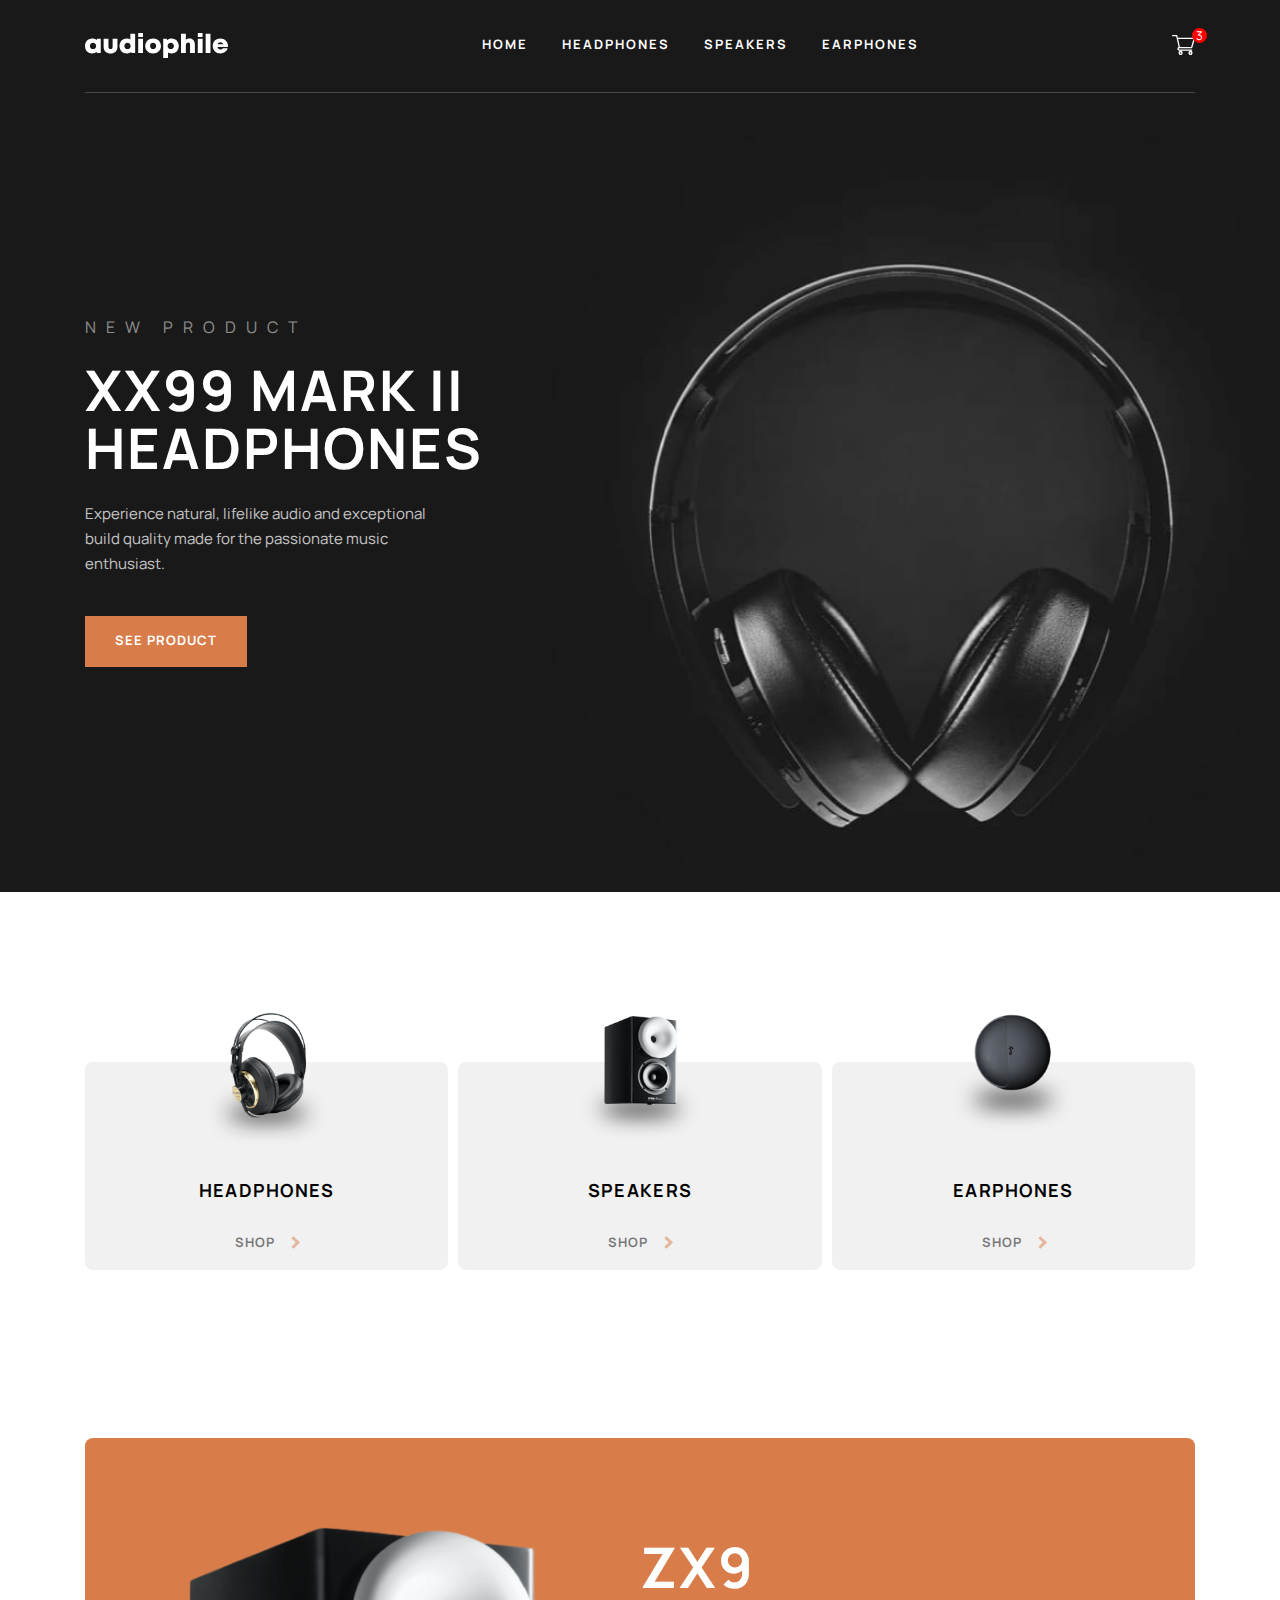
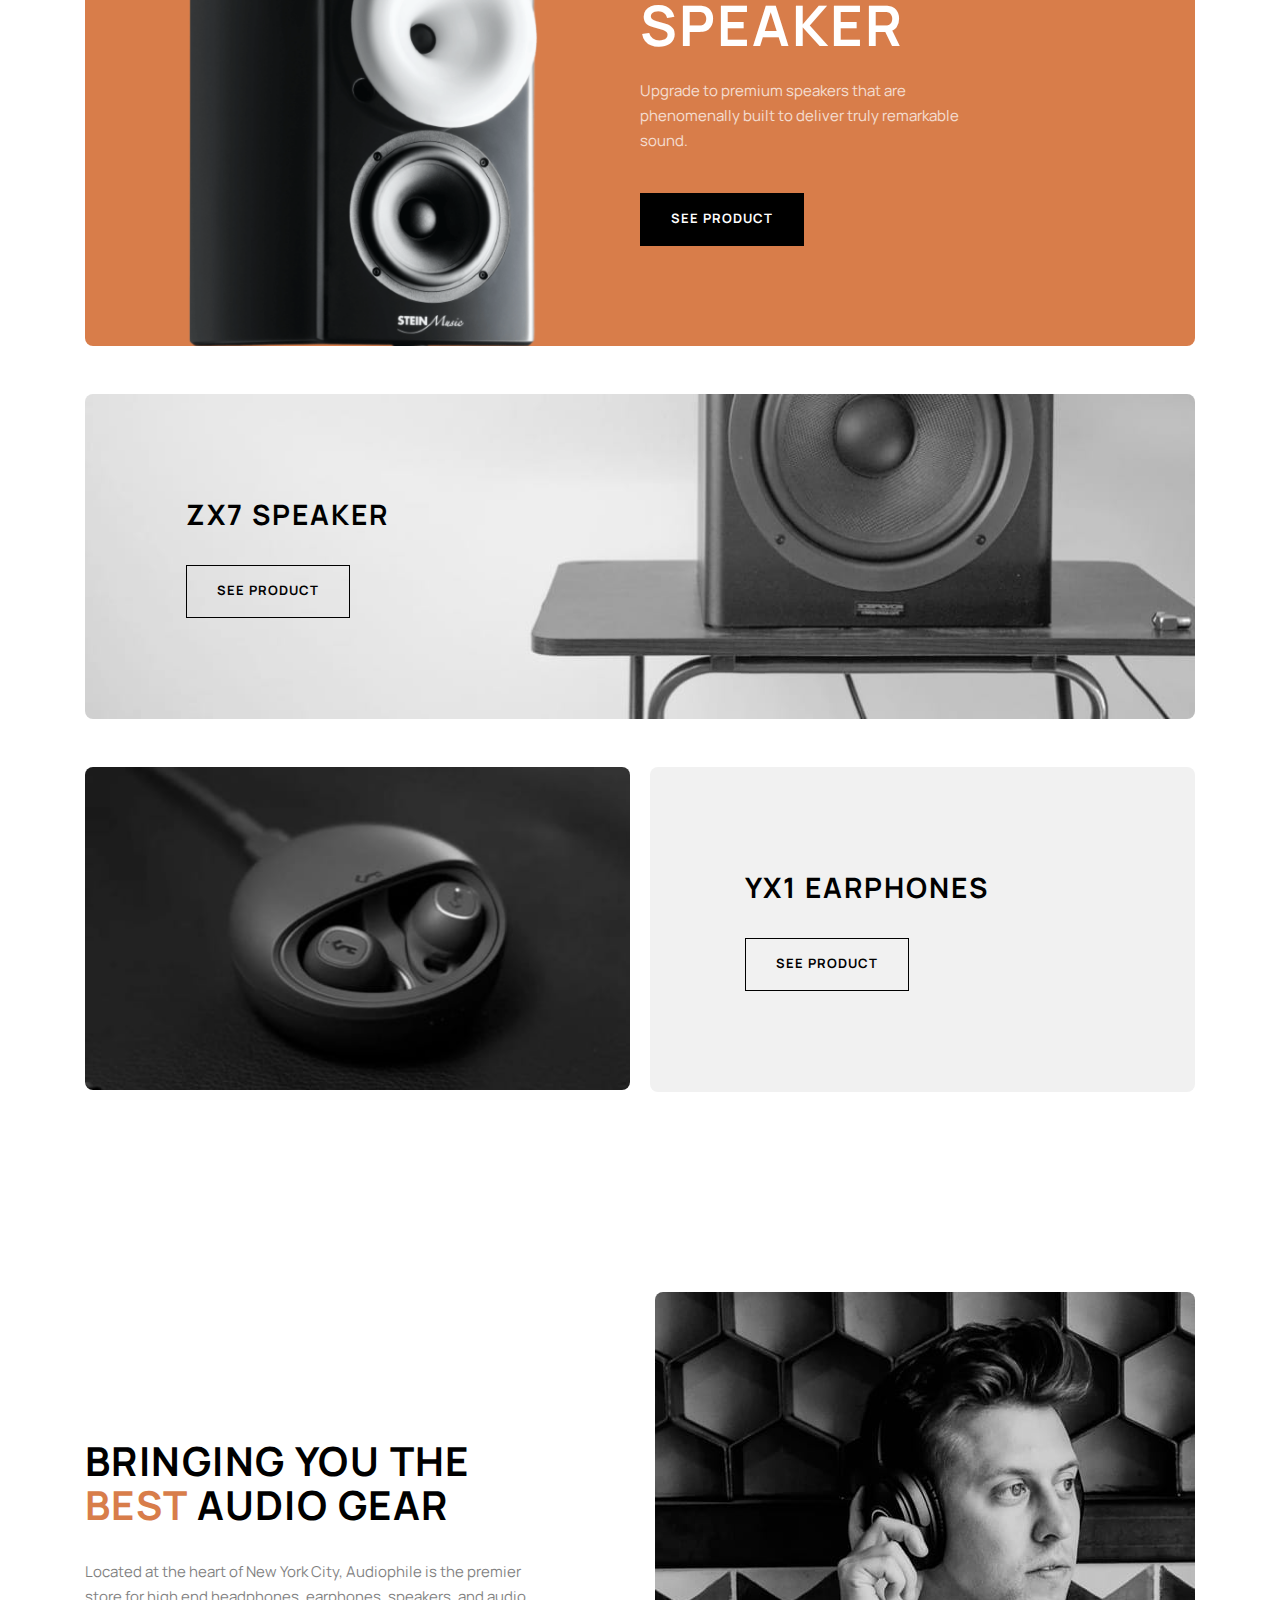
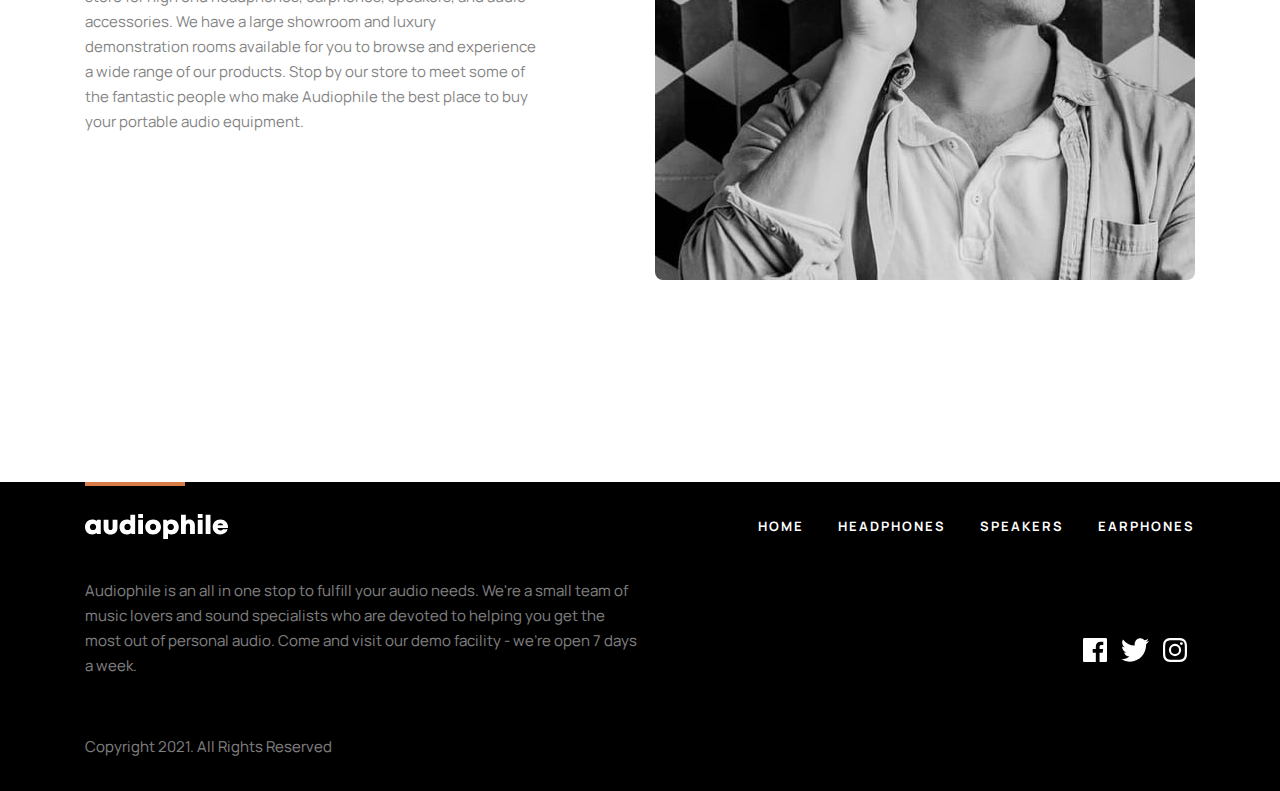
==== commit 3d7e0983: "bem - buttons" ====
--- a/index.html
+++ b/index.html
@@ -12,8 +12,8 @@
       <div class="container">
         
         <div class="logo">
-          <div class="burger-menu">
-            <img src="assets/images/home/tablet/icon-burger-menu.svg" alt="">
+          <div class="burger-menu" id="burger-menu">
+            <img src="assets/images/home/tablet/icon-burger-menu.svg" alt="burger-menu">
           </div>
           <a href="index.html">
             <img src="assets/images/shared/desktop/logo.svg" alt="logo" />
@@ -36,7 +36,7 @@
           </ul>
         </nav>
         <div class="cart" id="cart">
-          <a href="#">
+          <a href="#" data-items-count="3">
             <img src="assets/images/shared/desktop/icon-cart.svg" alt="cart" />
           </a>
         </div>
@@ -120,6 +120,40 @@
               checkout
             </button>
           </div>
+        </div>
+      </div>
+      <div id="products-modal" class="modal hidden">
+        <div class="container">
+          <a href="src/pages/headphones.html"
+            ><div>
+              <img
+                src="assets/images/shared/desktop/image-category-thumbnail-headphones.png"
+                alt="headphones"
+              />
+              <h2>headphones</h2>
+              <button><span>shop</span></button>
+            </div></a
+          >
+          <a href="src/pages/speakers.html"
+            ><div>
+              <img
+                src="assets/images/shared/desktop/image-category-thumbnail-speakers.png"
+                alt="speakers"
+              />
+              <h2>speakers</h2>
+              <button><span>shop</span></button>
+            </div></a
+          >
+          <a href="src/pages/earphones.html"
+            ><div>
+              <img
+                src="assets/images/shared/desktop/image-category-thumbnail-earphones.png"
+                alt="earphones"
+              />
+              <h2>earphones</h2>
+              <button><span>shop</span></button>
+            </div></a
+          >
         </div>
       </div>
       <section class="new-product">
@@ -134,40 +168,40 @@
               Experience natural, lifelike audio and exceptional build quality
               made for the passionate music enthusiast.
             </p>
-            <button type="button">see product</button>
+            <button class="btn btn--primary" type="button" onclick="location.href='src/pages/headphones-first-detail.html'">see product</button>
           </div>
         </div>
       </section>
       <section class="products">
         <div class="container">
-          <a href="#"
+          <a href="src/pages/headphones.html"
             ><div>
               <img
                 src="assets/images/shared/desktop/image-category-thumbnail-headphones.png"
                 alt="headphones"
               />
               <h2>headphones</h2>
-              <button><span>shop</span></button>
-            </div></a
-          >
-          <a href="#"
+              <button class="btn btn--borderless" ><span>shop</span></button>
+            </div></a
+          >
+          <a href="src/pages/speakers.html"
             ><div>
               <img
                 src="assets/images/shared/desktop/image-category-thumbnail-speakers.png"
                 alt="headphones"
               />
-              <h2>headphones</h2>
-              <button><span>shop</span></button>
-            </div></a
-          >
-          <a href="#"
+              <h2>speakers</h2>
+              <button  class="btn btn--borderless"><span>shop</span></button>
+            </div></a
+          >
+          <a href="src/pages/earphones.html"
             ><div>
               <img
                 src="assets/images/shared/desktop/image-category-thumbnail-earphones.png"
                 alt="headphones"
               />
-              <h2>headphones</h2>
-              <button><span>shop</span></button>
+              <h2>earphones</h2>
+              <button  class="btn btn--borderless"><span>shop</span></button>
             </div></a
           >
         </div>
@@ -190,7 +224,7 @@
                 Upgrade to premium speakers that are phenomenally built to
                 deliver truly remarkable sound.
               </p>
-              <button type="button">see product</button>
+              <button class="btn btn--secondary" type="button">see product</button>
             </div>
           </div>
           <div class="speaker2">
--- a/assets/css/global.css
+++ b/assets/css/global.css
@@ -219,6 +219,106 @@
   opacity: 0.5;
 }
 
+#products-modal {
+  margin-top: 100px;
+  padding: 0;
+}
+
+#products-modal .container {
+  display: -ms-grid;
+  display: grid;
+  -ms-grid-columns: (minmax(70px, 1fr))[auto-fit];
+      grid-template-columns: repeat(auto-fit, minmax(70px, 1fr));
+  position: relative;
+  gap: 10px;
+  background: #fff;
+  border-radius: 0 0 8px 8px;
+}
+
+#products-modal .container a div {
+  display: -webkit-box;
+  display: -ms-flexbox;
+  display: flex;
+  -webkit-box-pack: end;
+      -ms-flex-pack: end;
+          justify-content: flex-end;
+  -webkit-box-align: center;
+      -ms-flex-align: center;
+          align-items: center;
+  -webkit-box-orient: vertical;
+  -webkit-box-direction: normal;
+      -ms-flex-direction: column;
+          flex-direction: column;
+  margin-top: 50px;
+  background: #f1f1f1;
+  border-radius: 8px;
+}
+
+#products-modal .container a div img {
+  width: 144px;
+  position: absolute;
+  top: 0;
+}
+
+#products-modal .container a div h2 {
+  font-family: "manrope-bold";
+  margin-top: 116px;
+  margin-bottom: 15px;
+  font-size: 18px;
+  line-height: 25px;
+  letter-spacing: 1.29px;
+  text-transform: uppercase;
+  color: #000;
+}
+
+#products-modal .container a div button {
+  text-transform: uppercase;
+  border: none;
+  outline: none;
+  background: none;
+  color: black;
+  opacity: 0.5;
+  font-family: "manrope-bold";
+  font-size: 13px;
+  line-height: 18px;
+  letter-spacing: 1px;
+  padding: 15px 30px;
+  cursor: pointer;
+}
+
+#products-modal .container a div button::after {
+  display: block;
+  content: "";
+  padding-bottom: 2px;
+  border-bottom: solid 2px #000;
+  -webkit-transform: scaleX(0);
+          transform: scaleX(0);
+  -webkit-transition: -webkit-transform 250ms ease-in-out;
+  transition: -webkit-transform 250ms ease-in-out;
+  transition: transform 250ms ease-in-out;
+  transition: transform 250ms ease-in-out, -webkit-transform 250ms ease-in-out;
+}
+
+#products-modal .container a div button:hover {
+  color: #d87d4a;
+}
+
+#products-modal .container a div button:hover::after {
+  -webkit-transform: scaleX(1);
+          transform: scaleX(1);
+}
+
+#products-modal .container a div button span::after {
+  content: "";
+  border: solid #d87d4a;
+  border-width: 0 3px 3px 0;
+  display: inline-block;
+  padding: 3px;
+  margin-left: 14px;
+  -webkit-transform: rotate(-45deg);
+          transform: rotate(-45deg);
+}
+
 .modal {
   position: fixed;
   /* Stay in place */
@@ -372,8 +472,25 @@
   width: 100%;
 }
 
+.modal .container .modal-content button::after {
+  display: block;
+  content: "";
+  border-bottom: solid 3px #fff;
+  -webkit-transform: scaleX(0);
+          transform: scaleX(0);
+  -webkit-transition: -webkit-transform 250ms ease-in-out;
+  transition: -webkit-transform 250ms ease-in-out;
+  transition: transform 250ms ease-in-out;
+  transition: transform 250ms ease-in-out, -webkit-transform 250ms ease-in-out;
+}
+
 .modal .container .modal-content button:hover {
   background: #fbaf85;
+}
+
+.modal .container .modal-content button:hover::after {
+  -webkit-transform: scaleX(1);
+          transform: scaleX(1);
 }
 
 /* The Close Button */
@@ -407,6 +524,110 @@
   margin-right: 5px;
 }
 
+.btn {
+  text-transform: uppercase;
+  border: none;
+  outline: none;
+  font-family: "manrope-bold";
+  font-size: 13px;
+  line-height: 18px;
+  letter-spacing: 1px;
+  padding: 15px 30px;
+  cursor: pointer;
+}
+
+.btn--primary {
+  background: #d87d4a;
+  color: #fff;
+}
+
+.btn--primary::after {
+  display: block;
+  content: "";
+  border-bottom: solid 3px #fff;
+  -webkit-transform: scaleX(0);
+          transform: scaleX(0);
+  -webkit-transition: -webkit-transform 250ms ease-in-out;
+  transition: -webkit-transform 250ms ease-in-out;
+  transition: transform 250ms ease-in-out;
+  transition: transform 250ms ease-in-out, -webkit-transform 250ms ease-in-out;
+}
+
+.btn--primary:hover {
+  background: #fbaf85;
+}
+
+.btn--primary:hover::after {
+  -webkit-transform: scaleX(1);
+          transform: scaleX(1);
+}
+
+.btn--secondary {
+  border: 1px solid #000;
+  color: #000;
+}
+
+.btn--secondary::after {
+  display: block;
+  content: "";
+  border-bottom: solid 3px #fff;
+  -webkit-transform: scaleX(0);
+          transform: scaleX(0);
+  -webkit-transition: -webkit-transform 250ms ease-in-out;
+  transition: -webkit-transform 250ms ease-in-out;
+  transition: transform 250ms ease-in-out;
+  transition: transform 250ms ease-in-out, -webkit-transform 250ms ease-in-out;
+}
+
+.btn--secondary:hover {
+  background: #000;
+  color: white;
+}
+
+.btn--secondary:hover::after {
+  -webkit-transform: scaleX(1);
+          transform: scaleX(1);
+}
+
+.btn--borderless {
+  background: none;
+  color: #000;
+  opacity: 0.5;
+}
+
+.btn--borderless::after {
+  display: block;
+  content: "";
+  padding-bottom: 2px;
+  border-bottom: solid 2px #000;
+  -webkit-transform: scaleX(0);
+          transform: scaleX(0);
+  -webkit-transition: -webkit-transform 250ms ease-in-out;
+  transition: -webkit-transform 250ms ease-in-out;
+  transition: transform 250ms ease-in-out;
+  transition: transform 250ms ease-in-out, -webkit-transform 250ms ease-in-out;
+}
+
+.btn--borderless:hover {
+  color: #d87d4a;
+}
+
+.btn--borderless:hover::after {
+  -webkit-transform: scaleX(1);
+          transform: scaleX(1);
+}
+
+.btn--borderless span::after {
+  content: "";
+  border: solid #d87d4a;
+  border-width: 0 3px 3px 0;
+  display: inline-block;
+  padding: 3px;
+  margin-left: 14px;
+  -webkit-transform: rotate(-45deg);
+          transform: rotate(-45deg);
+}
+
 #categories-header {
   background: #000;
 }
@@ -492,8 +713,25 @@
   cursor: pointer;
 }
 
+section.headphones-first .container .text-content button::after, section.headphones-second .container .text-content button::after, section.headphones-third .container .text-content button::after {
+  display: block;
+  content: "";
+  border-bottom: solid 3px #fff;
+  -webkit-transform: scaleX(0);
+          transform: scaleX(0);
+  -webkit-transition: -webkit-transform 250ms ease-in-out;
+  transition: -webkit-transform 250ms ease-in-out;
+  transition: transform 250ms ease-in-out;
+  transition: transform 250ms ease-in-out, -webkit-transform 250ms ease-in-out;
+}
+
 section.headphones-first .container .text-content button:hover, section.headphones-second .container .text-content button:hover, section.headphones-third .container .text-content button:hover {
   background: #fbaf85;
+}
+
+section.headphones-first .container .text-content button:hover::after, section.headphones-second .container .text-content button:hover::after, section.headphones-third .container .text-content button:hover::after {
+  -webkit-transform: scaleX(1);
+          transform: scaleX(1);
 }
 
 section.headphones-first .container div, section.headphones-second .container div, section.headphones-third .container div {
@@ -574,8 +812,25 @@
   cursor: pointer;
 }
 
+section.earphones-first .container .text-content button::after {
+  display: block;
+  content: "";
+  border-bottom: solid 3px #fff;
+  -webkit-transform: scaleX(0);
+          transform: scaleX(0);
+  -webkit-transition: -webkit-transform 250ms ease-in-out;
+  transition: -webkit-transform 250ms ease-in-out;
+  transition: transform 250ms ease-in-out;
+  transition: transform 250ms ease-in-out, -webkit-transform 250ms ease-in-out;
+}
+
 section.earphones-first .container .text-content button:hover {
   background: #fbaf85;
+}
+
+section.earphones-first .container .text-content button:hover::after {
+  -webkit-transform: scaleX(1);
+          transform: scaleX(1);
 }
 
 section.earphones-first .container div {
@@ -652,8 +907,25 @@
   cursor: pointer;
 }
 
+section.speakers-first .container .text-content button::after, section.speakers-second .container .text-content button::after {
+  display: block;
+  content: "";
+  border-bottom: solid 3px #fff;
+  -webkit-transform: scaleX(0);
+          transform: scaleX(0);
+  -webkit-transition: -webkit-transform 250ms ease-in-out;
+  transition: -webkit-transform 250ms ease-in-out;
+  transition: transform 250ms ease-in-out;
+  transition: transform 250ms ease-in-out, -webkit-transform 250ms ease-in-out;
+}
+
 section.speakers-first .container .text-content button:hover, section.speakers-second .container .text-content button:hover {
   background: #fbaf85;
+}
+
+section.speakers-first .container .text-content button:hover::after, section.speakers-second .container .text-content button:hover::after {
+  -webkit-transform: scaleX(1);
+          transform: scaleX(1);
 }
 
 section.speakers-first .container div, section.speakers-second .container div {
@@ -849,8 +1121,25 @@
   cursor: pointer;
 }
 
+section.also-like .container .product-container button::after {
+  display: block;
+  content: "";
+  border-bottom: solid 3px #fff;
+  -webkit-transform: scaleX(0);
+          transform: scaleX(0);
+  -webkit-transition: -webkit-transform 250ms ease-in-out;
+  transition: -webkit-transform 250ms ease-in-out;
+  transition: transform 250ms ease-in-out;
+  transition: transform 250ms ease-in-out, -webkit-transform 250ms ease-in-out;
+}
+
 section.also-like .container .product-container button:hover {
   background: #fbaf85;
+}
+
+section.also-like .container .product-container button:hover::after {
+  -webkit-transform: scaleX(1);
+          transform: scaleX(1);
 }
 
 #checkout-body {
@@ -933,7 +1222,7 @@
 
 section.checkout .container form .checkout-details fieldset .fields .input input {
   padding: 1rem 0 1rem 1rem;
-  border: 1px solid #CFCFCF;
+  border: 1px solid #cfcfcf;
   border-radius: 8px;
 }
 
@@ -945,7 +1234,7 @@
 
 section.checkout .container form .checkout-details .payment-details .method-radio {
   border: 1px solid;
-  border-color: #CFCFCF;
+  border-color: #cfcfcf;
   padding: 1rem 0 1rem 3.25rem;
   border-radius: 0.5rem;
   font-size: 0.875rem;
@@ -980,7 +1269,7 @@
   width: 20px;
   height: 20px;
   border: 1px solid;
-  border-color: #CFCFCF;
+  border-color: #cfcfcf;
   border-radius: 50%;
   position: absolute;
   left: 1rem;
@@ -1076,8 +1365,25 @@
   width: 100%;
 }
 
+section.checkout .container form .summary .continue button::after {
+  display: block;
+  content: "";
+  border-bottom: solid 3px #fff;
+  -webkit-transform: scaleX(0);
+          transform: scaleX(0);
+  -webkit-transition: -webkit-transform 250ms ease-in-out;
+  transition: -webkit-transform 250ms ease-in-out;
+  transition: transform 250ms ease-in-out;
+  transition: transform 250ms ease-in-out, -webkit-transform 250ms ease-in-out;
+}
+
 section.checkout .container form .summary .continue button:hover {
   background: #fbaf85;
+}
+
+section.checkout .container form .summary .continue button:hover::after {
+  -webkit-transform: scaleX(1);
+          transform: scaleX(1);
 }
 
 #checkout-container {
@@ -1129,7 +1435,7 @@
 }
 
 #checkout-container #modal-content .order-product .item .other, #checkout-container #modal-content .order-product .item .temp {
-  border-top: 1px solid #CFCFCF;
+  border-top: 1px solid #cfcfcf;
   text-align: center;
   font-family: "manrope-bold";
   opacity: 0.5;
@@ -1211,8 +1517,51 @@
   font-size: 13px;
 }
 
+body header .container nav ul li a::after {
+  display: block;
+  content: "";
+  border-bottom: solid 3px #fff;
+  -webkit-transform: scaleX(0);
+          transform: scaleX(0);
+  -webkit-transition: -webkit-transform 250ms ease-in-out;
+  transition: -webkit-transform 250ms ease-in-out;
+  transition: transform 250ms ease-in-out;
+  transition: transform 250ms ease-in-out, -webkit-transform 250ms ease-in-out;
+}
+
 body header .container nav ul li a:hover {
   color: #d87d4a;
+}
+
+body header .container nav ul li a:hover::after {
+  -webkit-transform: scaleX(1);
+          transform: scaleX(1);
+}
+
+body header .container .cart a {
+  position: relative;
+}
+
+body header .container .cart a::after {
+  content: attr(data-items-count);
+  width: 15px;
+  height: 15px;
+  border-radius: 50%;
+  background: red;
+  font-size: 12px;
+  color: #fff;
+  position: absolute;
+  top: -10px;
+  right: -12px;
+  display: -webkit-box;
+  display: -ms-flexbox;
+  display: flex;
+  -webkit-box-pack: center;
+      -ms-flex-pack: center;
+          justify-content: center;
+  -webkit-box-align: center;
+      -ms-flex-align: center;
+          align-items: center;
 }
 
 body header .container .burger-menu {
@@ -1282,8 +1631,25 @@
   cursor: pointer;
 }
 
+body main section.new-product .container .text-content button::after {
+  display: block;
+  content: "";
+  border-bottom: solid 3px #fff;
+  -webkit-transform: scaleX(0);
+          transform: scaleX(0);
+  -webkit-transition: -webkit-transform 250ms ease-in-out;
+  transition: -webkit-transform 250ms ease-in-out;
+  transition: transform 250ms ease-in-out;
+  transition: transform 250ms ease-in-out, -webkit-transform 250ms ease-in-out;
+}
+
 body main section.new-product .container .text-content button:hover {
   background: #fbaf85;
+}
+
+body main section.new-product .container .text-content button:hover::after {
+  -webkit-transform: scaleX(1);
+          transform: scaleX(1);
 }
 
 body main section.products {
@@ -1293,8 +1659,8 @@
 body main section.products .container {
   display: -ms-grid;
   display: grid;
-  -ms-grid-columns: (minmax(100px, 1fr))[auto-fit];
-      grid-template-columns: repeat(auto-fit, minmax(100px, 1fr));
+  -ms-grid-columns: (minmax(70px, 1fr))[auto-fit];
+      grid-template-columns: repeat(auto-fit, minmax(70px, 1fr));
   position: relative;
   gap: 10px;
 }
@@ -1335,36 +1701,6 @@
   color: #000;
 }
 
-body main section.products .container a div button {
-  text-transform: uppercase;
-  border: none;
-  outline: none;
-  background: none;
-  color: black;
-  opacity: 0.5;
-  font-family: "manrope-bold";
-  font-size: 13px;
-  line-height: 18px;
-  letter-spacing: 1px;
-  padding: 15px 30px;
-  cursor: pointer;
-}
-
-body main section.products .container a div button:hover {
-  color: #d87d4a;
-}
-
-body main section.products .container a div button span::after {
-  content: "";
-  border: solid #d87d4a;
-  border-width: 0 3px 3px 0;
-  display: inline-block;
-  padding: 3px;
-  margin-left: 14px;
-  -webkit-transform: rotate(-45deg);
-          transform: rotate(-45deg);
-}
-
 body main section.products-layout {
   margin-top: 168px;
   margin-bottom: 200px;
@@ -1431,24 +1767,8 @@
 }
 
 body main section.products-layout .container .speaker1 .text-content button {
-  text-transform: uppercase;
-  border: 1px solid #000;
-  outline: none;
-  background: none;
-  color: #000;
-  font-family: "manrope-bold";
-  font-size: 13px;
-  line-height: 18px;
-  letter-spacing: 1px;
-  padding: 15px 30px;
-  cursor: pointer;
   background: #000;
   color: #fff;
-}
-
-body main section.products-layout .container .speaker1 .text-content button:hover {
-  background: #000;
-  color: white;
 }
 
 body main section.products-layout .container .speaker1 .text-content button:hover {
@@ -1489,9 +1809,26 @@
   cursor: pointer;
 }
 
+body main section.products-layout .container .speaker2 .text-content button::after {
+  display: block;
+  content: "";
+  border-bottom: solid 3px #fff;
+  -webkit-transform: scaleX(0);
+          transform: scaleX(0);
+  -webkit-transition: -webkit-transform 250ms ease-in-out;
+  transition: -webkit-transform 250ms ease-in-out;
+  transition: transform 250ms ease-in-out;
+  transition: transform 250ms ease-in-out, -webkit-transform 250ms ease-in-out;
+}
+
 body main section.products-layout .container .speaker2 .text-content button:hover {
   background: #000;
   color: white;
+}
+
+body main section.products-layout .container .speaker2 .text-content button:hover::after {
+  -webkit-transform: scaleX(1);
+          transform: scaleX(1);
 }
 
 body main section.products-layout .container .earphones {
@@ -1549,9 +1886,26 @@
   cursor: pointer;
 }
 
+body main section.products-layout .container .earphones .text-container .text-content button::after {
+  display: block;
+  content: "";
+  border-bottom: solid 3px #fff;
+  -webkit-transform: scaleX(0);
+          transform: scaleX(0);
+  -webkit-transition: -webkit-transform 250ms ease-in-out;
+  transition: -webkit-transform 250ms ease-in-out;
+  transition: transform 250ms ease-in-out;
+  transition: transform 250ms ease-in-out, -webkit-transform 250ms ease-in-out;
+}
+
 body main section.products-layout .container .earphones .text-container .text-content button:hover {
   background: #000;
   color: white;
+}
+
+body main section.products-layout .container .earphones .text-container .text-content button:hover::after {
+  -webkit-transform: scaleX(1);
+          transform: scaleX(1);
 }
 
 body main section.audio-gear {
@@ -1643,8 +1997,25 @@
   font-size: 13px;
 }
 
+body footer .container .navigation nav ul li a::after {
+  display: block;
+  content: "";
+  border-bottom: solid 3px #fff;
+  -webkit-transform: scaleX(0);
+          transform: scaleX(0);
+  -webkit-transition: -webkit-transform 250ms ease-in-out;
+  transition: -webkit-transform 250ms ease-in-out;
+  transition: transform 250ms ease-in-out;
+  transition: transform 250ms ease-in-out, -webkit-transform 250ms ease-in-out;
+}
+
 body footer .container .navigation nav ul li a:hover {
   color: #d87d4a;
+}
+
+body footer .container .navigation nav ul li a:hover::after {
+  -webkit-transform: scaleX(1);
+          transform: scaleX(1);
 }
 
 body footer .container .navigation nav ul li:last-child {
@@ -1701,8 +2072,9 @@
   margin: 0 8px;
 }
 
-body footer .container .info .social:hover a img {
-  background: #d87d4a;
+body footer .container .info .social a img:hover {
+  -webkit-filter: invert(27%) sepia(51%) saturate(2878%) hue-rotate(346deg) brightness(104%) contrast(97%);
+          filter: invert(27%) sepia(51%) saturate(2878%) hue-rotate(346deg) brightness(104%) contrast(97%);
 }
 
 @media screen and (max-width: 1200px) {
@@ -1745,12 +2117,6 @@
         -ms-flex-direction: row;
             flex-direction: row;
   }
-  body section.headphones-first-detail .container .img-container {
-    width: 20%;
-  }
-  body section.headphones-first-detail .container .text-container {
-    width: 80%;
-  }
   body section.features .container {
     -webkit-box-orient: vertical;
     -webkit-box-direction: normal;
@@ -1768,6 +2134,13 @@
   }
   body section.features .container #in-the-box h2, body section.features .container #in-the-box ul {
     width: 50%;
+  }
+  body section.checkout .container form {
+    -ms-grid-columns: unset;
+        grid-template-columns: unset;
+  }
+  body section.checkout .container form .checkout-details, body section.checkout .container form .summary {
+    padding: 10px;
   }
 }
 
@@ -1886,4 +2259,50 @@
             align-items: flex-end;
   }
 }
+
+@media screen and (max-width: 560px) {
+  body main section.new-product .container .text-content h1 {
+    font-size: 25px;
+  }
+  body main section.products-layout .container .speaker1 .img-container #speaker-img {
+    width: 200px;
+  }
+  #products-modal .container a div img, body main section.products .container a div img {
+    width: 80px;
+    top: 20px;
+  }
+  #products-modal .container a div h2, body main section.products .container a div h2 {
+    font-size: 10px;
+    margin-top: 50px;
+  }
+  body main section.products-layout .container .earphones .text-container .text-content {
+    height: 200px;
+    padding-top: 20px;
+  }
+  body main section.products-layout .container .earphones .text-container .text-content h2 {
+    font-size: 15px;
+  }
+  body footer .container .navigation nav ul {
+    -webkit-box-orient: vertical;
+    -webkit-box-direction: normal;
+        -ms-flex-direction: column;
+            flex-direction: column;
+  }
+  body footer .container .navigation nav ul li {
+    margin: 0;
+  }
+}
+
+@media screen and (max-width: 375px) {
+  body main section.products .container, #products-modal .container {
+    -ms-grid-columns: 1fr;
+        grid-template-columns: 1fr;
+  }
+  body main section.products .container a div, #products-modal .container a div {
+    position: relative;
+  }
+  body main section.products .container a div img, #products-modal .container a div img {
+    top: -20px;
+  }
+}
 /*# sourceMappingURL=global.css.map */